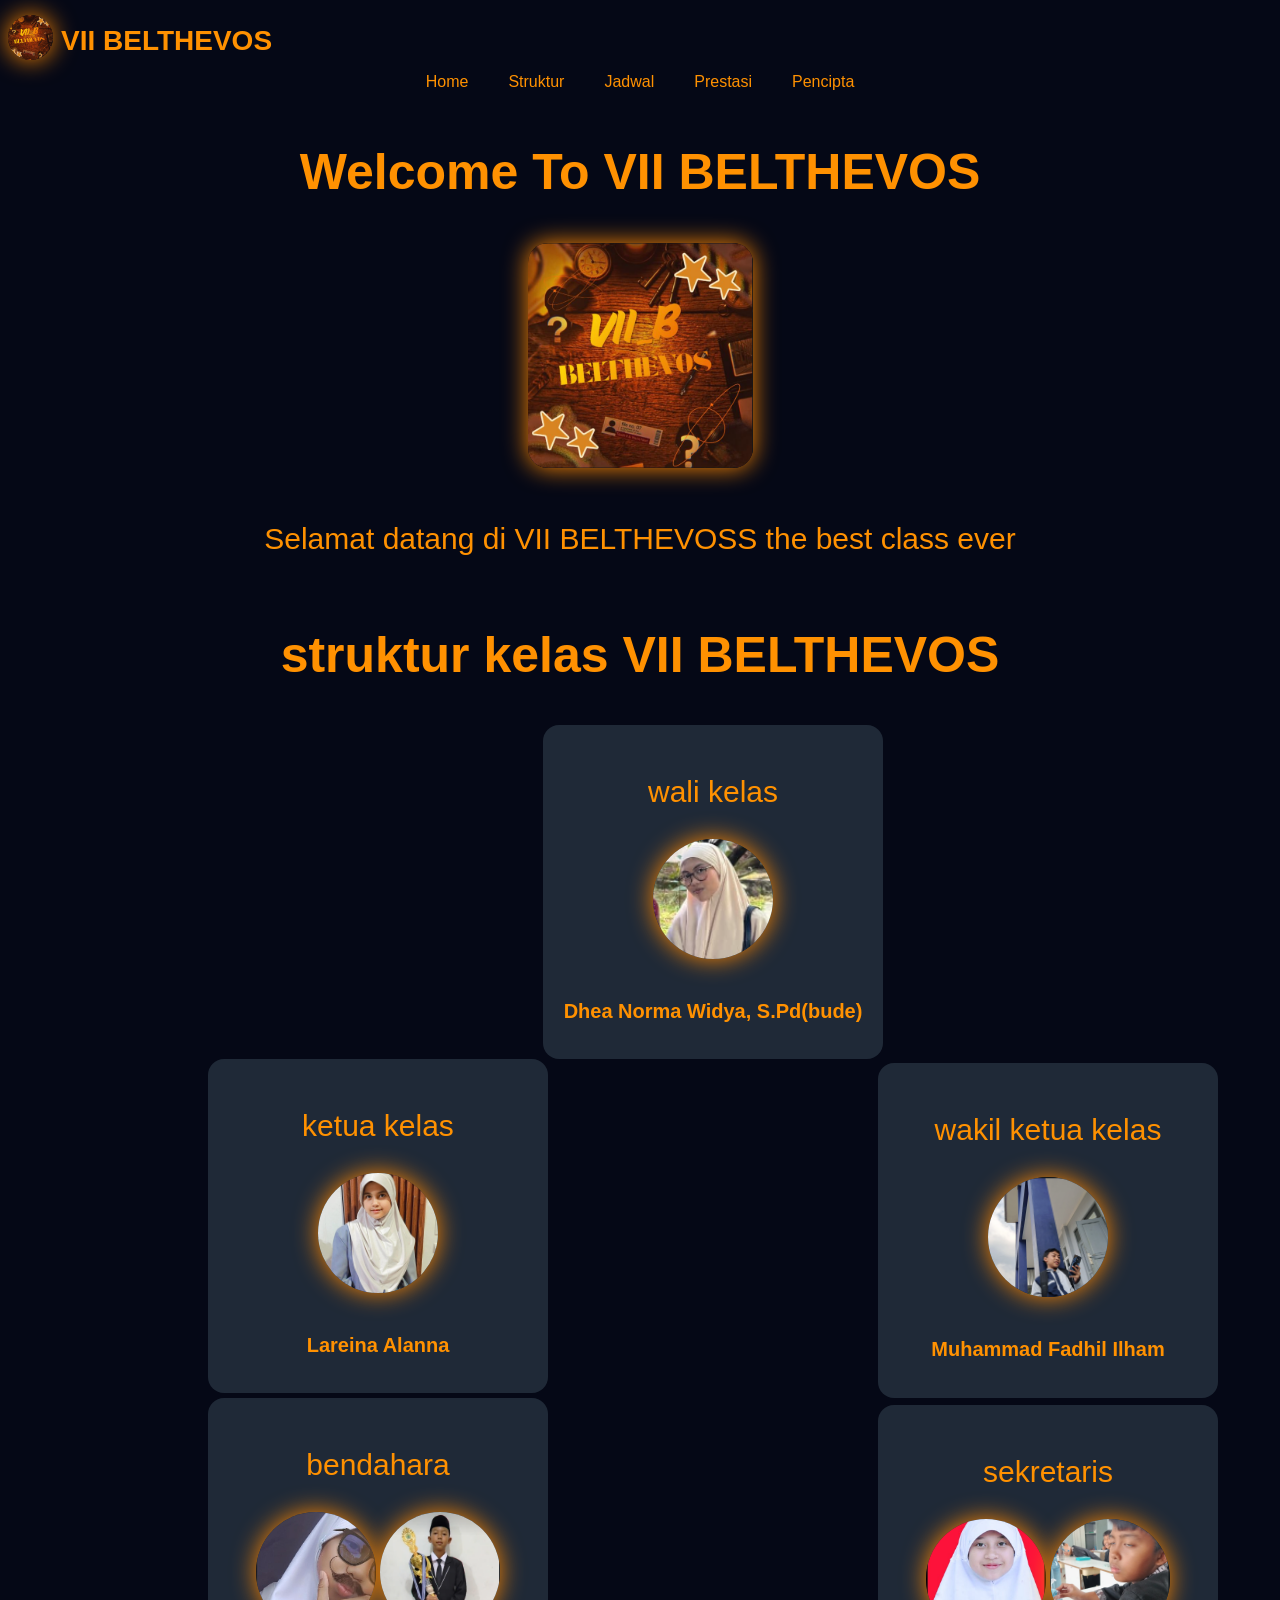
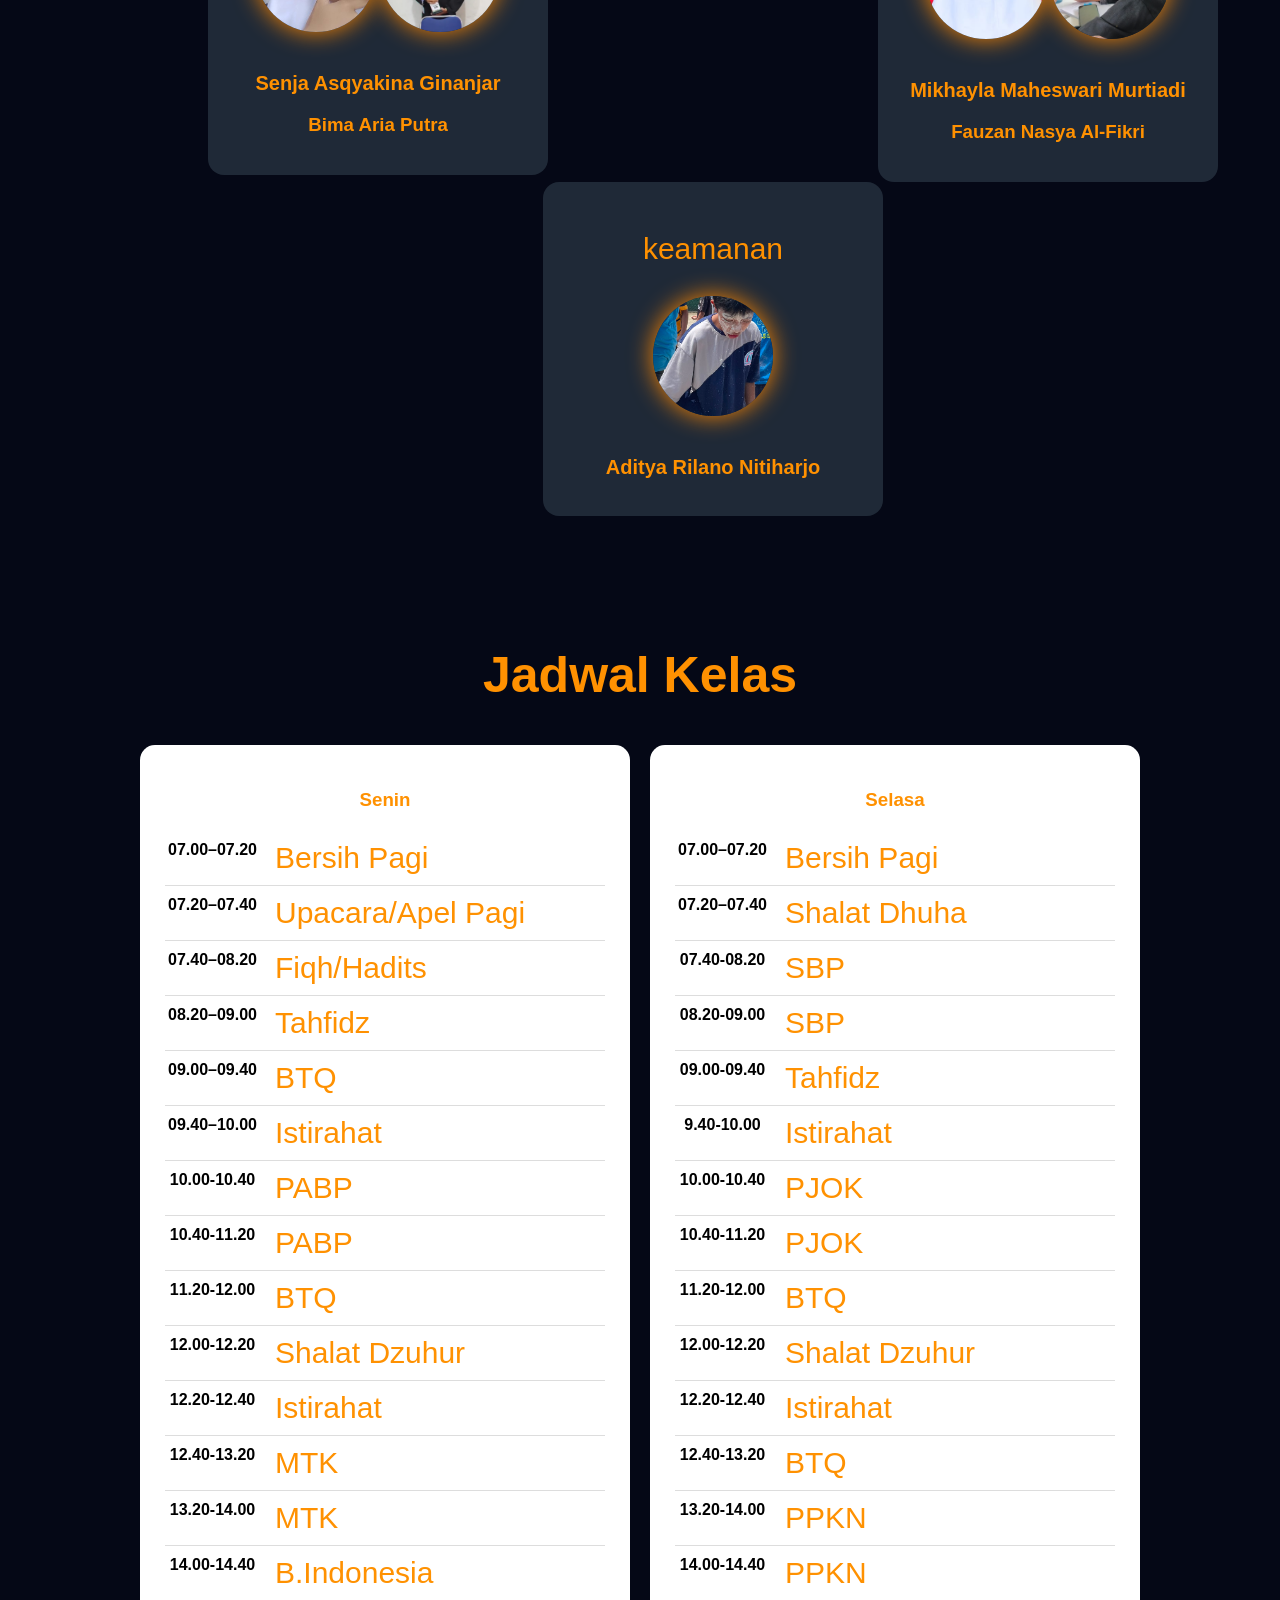
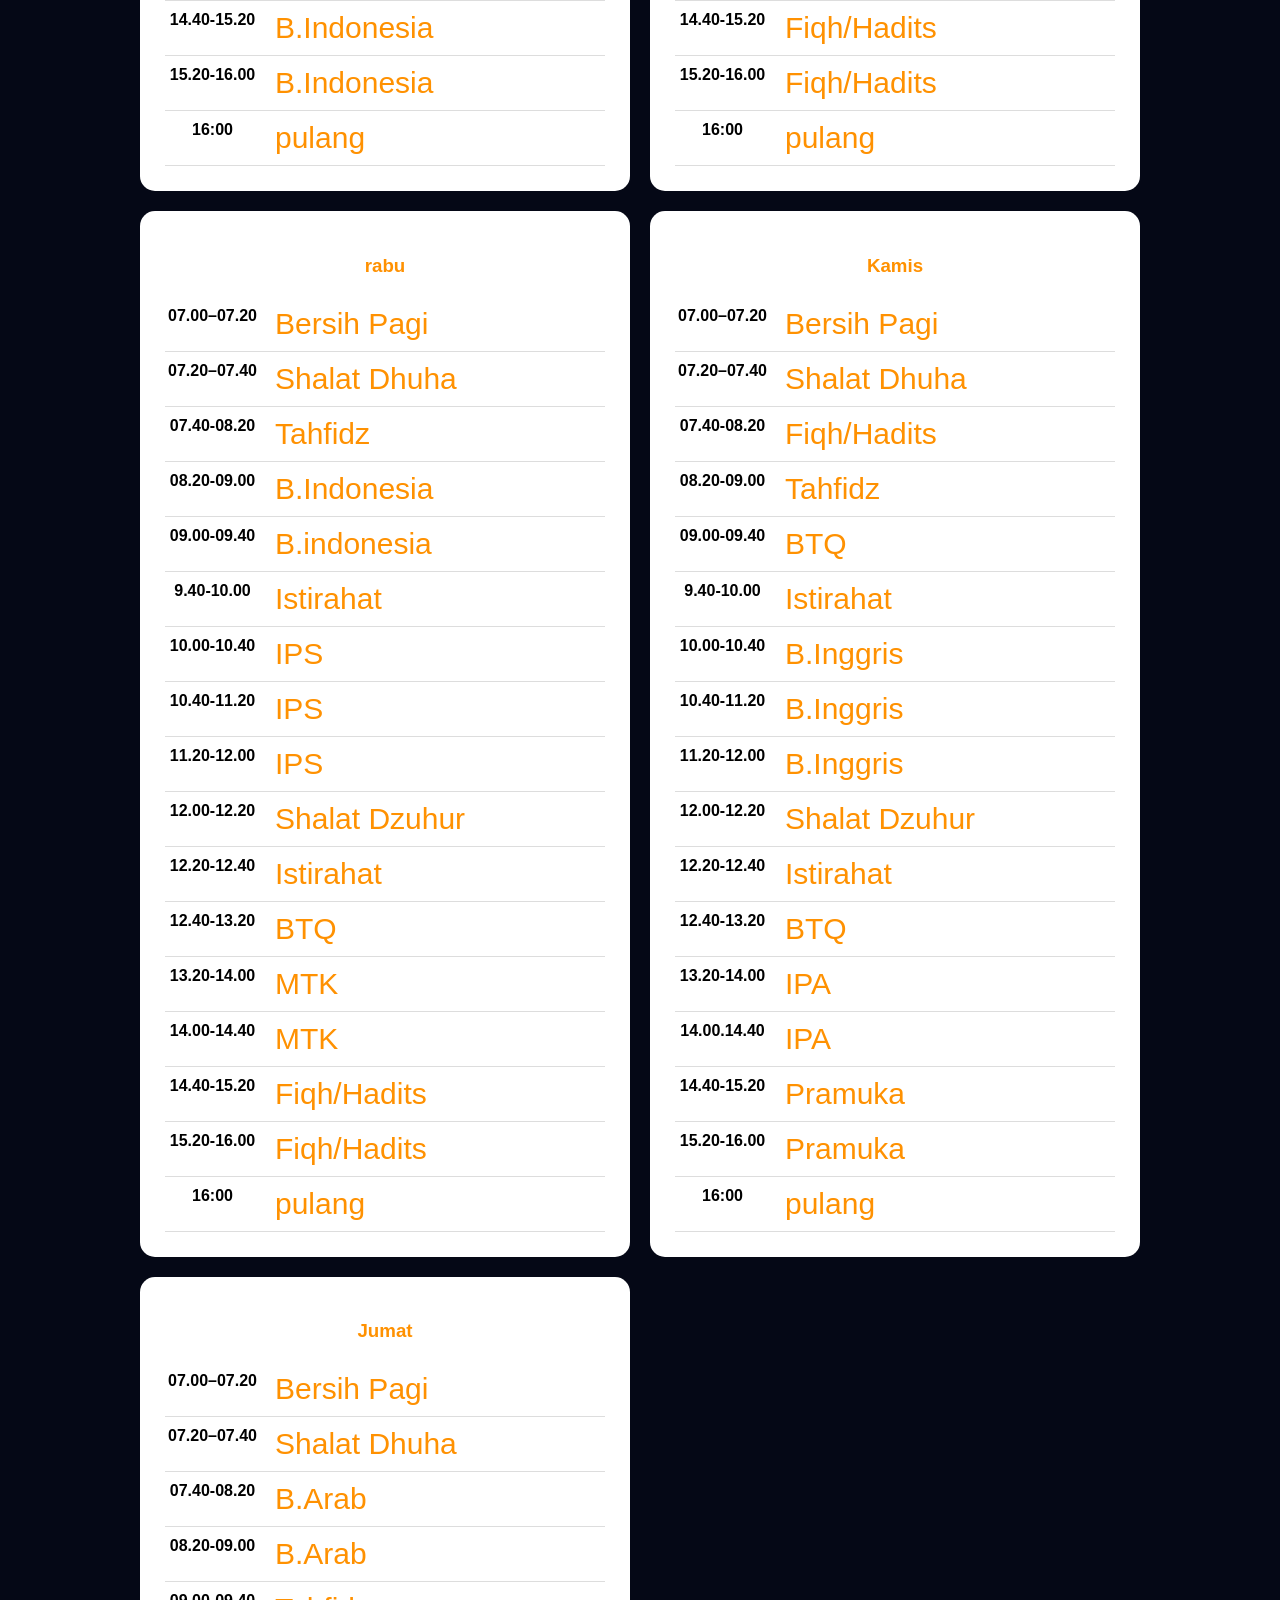
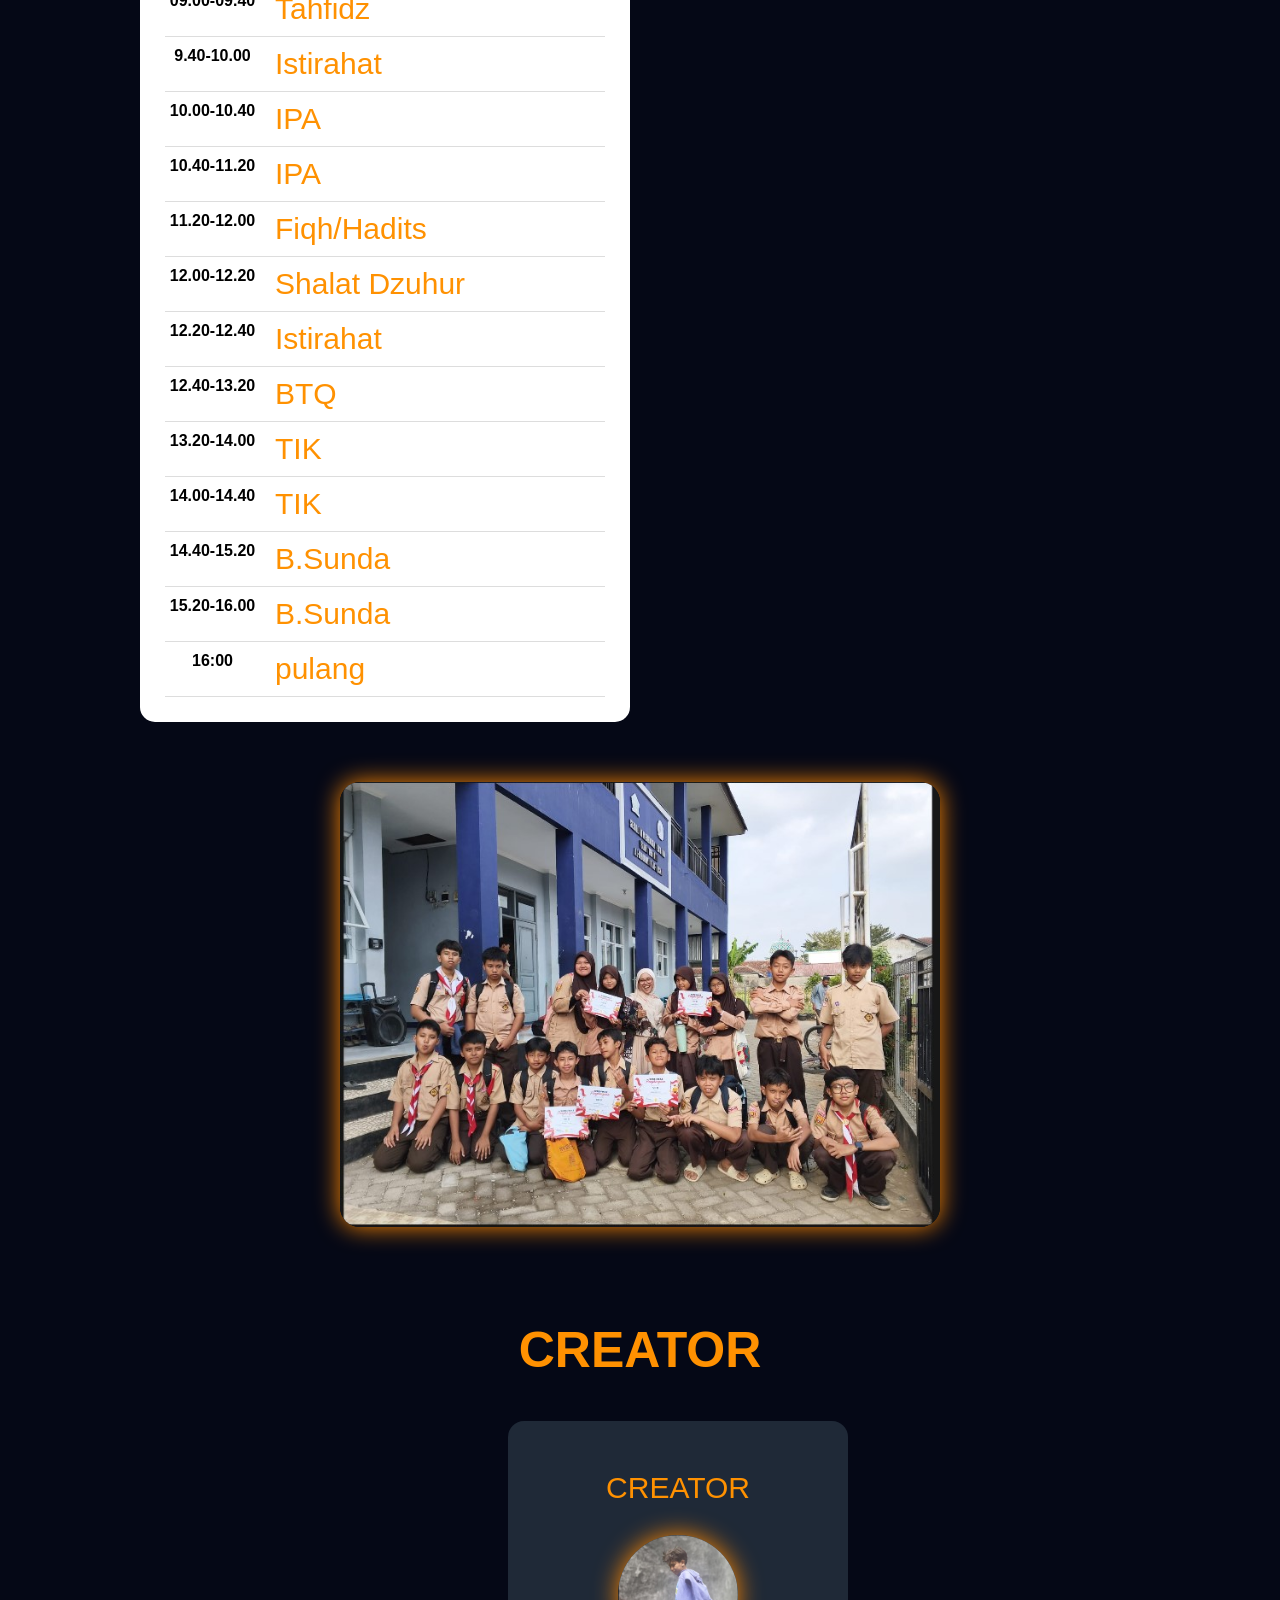
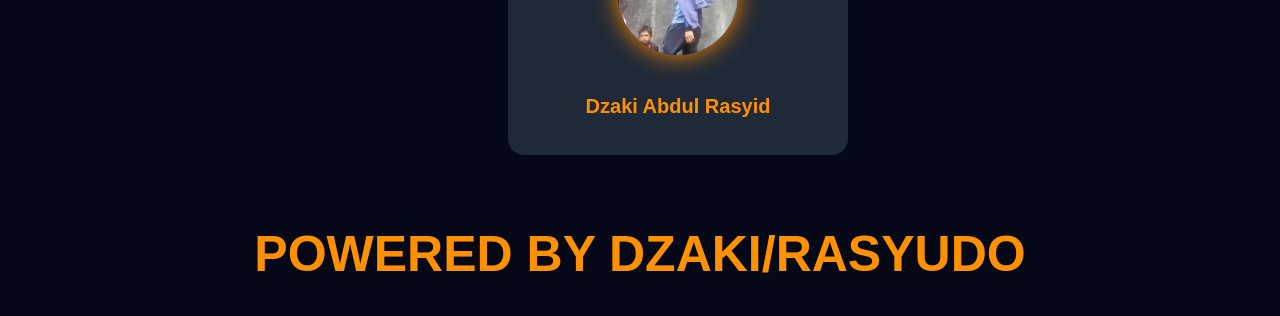
==== index.html @ cb0a31cf "Add files via upload" ====
<!DOCTYPE html>
<html lang="en">
<head>
    <meta charset="UTF-8">
    <meta name="viewport" content="width=device-width, initial-scale=1.0">
    <title>VII BELTHEVOS</title>
    <link rel="stylesheet" href="vii.css">
</head>
<body>
    <nav>
<div class="logo">
<img src="VIIB.png" alt="viib foto">
<span>VII BELTHEVOS</span>
</div>

<ul class="atas">
    <li><a href="#home">Home</a></li>
    <li><a href="#struktur">Struktur</a></li>
    <li><a href="#jadwal">Jadwal</a></li>
    <li><a href="#prestasi">Prestasi</a></li>
    <li><a href="#pencipta">Pencipta</a></li>
</ul>
    </nav>

    <section id="home" class="home">
        <h1 id="typing-text"></h1>
        <img src="VIIB.png" alt="VIIB">
       <p> Selamat datang di VII BELTHEVOSS the best class ever</p>
    </section>

    <section id="struktur">
        <div class="struktur">
<h1>struktur kelas VII BELTHEVOS</h1>
<div class="wali-kelas">
    <p>wali kelas</p>
<img src="bude.png" alt="budea">
<h2>Dhea Norma Widya, S.Pd(bude)</h2>
</div>
<div class="ketua-kelas">
    <p>ketua kelas</p>
    <img src="rein.jpeg" alt="rein">
    <h2>Lareina Alanna</h2>
</div>
<div class="wakil-ketua-kelas">
    <p>wakil ketua kelas</p>
    <img src="dz.png" alt="dz">
    <h2>Muhammad Fadhil Ilham</h2>
</div>
<div class="bendahara">
    <p>bendahara</p>
    <img src="senja.jpeg" alt="sen">
    <img src="sibimbim.png" alt="bimbim">
    <h2>Senja Asqyakina Ginanjar</h2>
    <h3>Bima Aria Putra</h3>
</div>
<div class="sekretaris">
    <p>sekretaris</p>
    <img src="mika.jpeg" alt="mik">
    <img src="fzn.png" alt="fzn">
    <h2>Mikhayla Maheswari Murtiadi</h2>
    <h3>Fauzan Nasya Al-Fikri</h3>
</div>
<div class="keamanan">
    <p>keamanan</p>
    <img src="rino.png" alt="badak">
    <h2>Aditya Rilano Nitiharjo</h2>
</div>
        </div>
    </section>

   <section id="jadwal" class="jadwal">
    <h1>Jadwal Kelas</h1>

    <div class="jadwal-container">

        <div class="jadwal-card">
            <h3>Senin</h3>

            <div class="jadwal-item">
                <span>07.00–07.20</span>
                <p>Bersih Pagi</p>
            </div>

            <div class="jadwal-item">
                <span>07.20–07.40</span>
                <p>Upacara/Apel Pagi</p>
            </div>

            <div class="jadwal-item">
                <span>07.40–08.20</span>
                <p>Fiqh/Hadits</p>
            </div>

            <div class="jadwal-item">
                <span>08.20–09.00</span>
                <p>Tahfidz</p>
            </div>

            <div class="jadwal-item">
                <span>09.00–09.40</span>
                <p>BTQ</p>
            </div>

            <div class="jadwal-item">
                <span>09.40–10.00</span>
                <p>Istirahat</p>
            </div>

            <div class="jadwal-item">
                <span>10.00-10.40</span>
                <p>PABP</p>
            </div>

            <div class="jadwal-item">
                <span>10.40-11.20</span>
                <p>PABP</p>
            </div>

            <div class="jadwal-item">
                <span>11.20-12.00</span>
                <p>BTQ</p>
            </div>

                <div class="jadwal-item">
                    <span>12.00-12.20</span>
                    <p>Shalat Dzuhur</p>
                </div>

                  <div class="jadwal-item">
                    <span>12.20-12.40</span>
                    <p>Istirahat</p>
                  </div>

            <div class="jadwal-item">
                <span>12.40-13.20</span>
                <p>MTK</p>
            </div>

             <div class="jadwal-item"> 
                <span>13.20-14.00</span>
                <p>MTK</p>
            </div>

              <div class="jadwal-item">
                <span>14.00-14.40</span>
                <p>B.Indonesia</p>
              </div>

               <div class="jadwal-item"> 
                 <span>14.40-15.20</span>
                <p>B.Indonesia</p>
            </div>

                <div class="jadwal-item"> 
                     <span>15.20-16.00</span>
                <p>B.Indonesia</p>
            </div>


            <div class="jadwal-item">
                <span>16:00</span>
                <p>pulang</p>
            </div>

            <!-- lanjut jadwal Senin -->
        </div>


        <div class="jadwal-card">
            <h3>Selasa</h3>

            <div class="jadwal-item">
                <span>07.00–07.20</span>
                <p>Bersih Pagi</p>
            </div>

            <div class="jadwal-item">
                <span>07.20–07.40</span>
                <p>Shalat Dhuha</p>
            </div>

            <div class="jadwal-item">
                <span>07.40-08.20</span>
                <p>SBP</p>
            </div>

            <div class="jadwal-item">
                <span>08.20-09.00</span>
                <p>SBP</p>
            </div>

            <div class="jadwal-item">
                <span>09.00-09.40</span>
                <p>Tahfidz</p>
            </div>

            <div class="jadwal-item">
                <span>9.40-10.00</span>
                <p>Istirahat</p>
            </div>

            <div class="jadwal-item">
                <span>10.00-10.40</span>
                <p>PJOK</p>
            </div>
            
            <div class="jadwal-item">
                <span>10.40-11.20</span>
                <p>PJOK</p>
            </div>

            <div class="jadwal-item">
                <span>11.20-12.00</span>
                <p>BTQ</p>
            </div>

            <div class="jadwal-item">
                <span>12.00-12.20</span>
                <p>Shalat Dzuhur</p>
            </div>

            <div class="jadwal-item">
                <span>12.20-12.40</span>
                <p>Istirahat</p>
            </div>

            <div class="jadwal-item">
                <span>12.40-13.20</span>
                <p>BTQ</p>
            </div>

            <div class="jadwal-item">
                <span>13.20-14.00</span>
                <p>PPKN</p>
            </div>

            <div class="jadwal-item">
                <span>14.00-14.40</span>
                <p>PPKN</p>
            </div>

            <div class="jadwal-item">
                <span>14.40-15.20</span>
                <p>Fiqh/Hadits</p>
            </div>

            <div class="jadwal-item">
                <span>15.20-16.00</span>
                <p>Fiqh/Hadits</p>
            </div>

            <div class="jadwal-item">
                <span>16:00</span>
                <p>pulang</p>
            </div>
        </div>


        <div class="jadwal-card">
                <h3>rabu</h3>
             <div class="jadwal-item">
                <span>07.00–07.20</span>
                <p>Bersih Pagi</p>
            </div>

            <div class="jadwal-item">
                <span>07.20–07.40</span>
                <p>Shalat Dhuha</p>
            </div>

            <div class="jadwal-item">
                <span>07.40-08.20</span>
                <p>Tahfidz</p>
            </div>

            <div class="jadwal-item">
                <span>08.20-09.00</span>
                <p>B.Indonesia</p>
            </div>

            <div class="jadwal-item">
                <span>09.00-09.40</span>
                <p>B.indonesia</p>
            </div>

            <div class="jadwal-item">
                <span>9.40-10.00</span>
                <p>Istirahat</p>
            </div>

            <div class="jadwal-item">
                <span>10.00-10.40</span>
                <p>IPS</p>
            </div>
            
            <div class="jadwal-item">
                <span>10.40-11.20</span>
                <p>IPS</p>
            </div>

            <div class="jadwal-item">
                <span>11.20-12.00</span>
                <P>IPS</P>
            </div>

            <div class="jadwal-item">
                <span>12.00-12.20</span>
                <p>Shalat Dzuhur</p>
            </div>

            <div class="jadwal-item">
                <span>12.20-12.40</span>
                <p>Istirahat</p>
            </div>

            <div class="jadwal-item">
                <span>12.40-13.20</span>
                <p>BTQ</p>
            </div>

            <div class="jadwal-item">
                <span>13.20-14.00</span>
                <p>MTK</p>
            </div>

            <div class="jadwal-item">
                <span>14.00-14.40</span>
                <p>MTK</p>
            </div>

            <div class="jadwal-item">
                <span>14.40-15.20</span>
                <p>Fiqh/Hadits</p>
            </div>

            <div class="jadwal-item">
                <span>15.20-16.00</span>
                <p>Fiqh/Hadits</p>
            </div>

            <div class="jadwal-item">
                <span>16:00</span>
                <p>pulang</p>
            </div>
        </div>

         <div class="jadwal-card">
                <h3>Kamis</h3>
             <div class="jadwal-item">
                <span>07.00–07.20</span>
                <p>Bersih Pagi</p>
            </div>

            <div class="jadwal-item">
                <span>07.20–07.40</span>
                <p>Shalat Dhuha</p>
            </div>

            <div class="jadwal-item">
                <span>07.40-08.20</span>
                <p>Fiqh/Hadits</p>
            </div>

            <div class="jadwal-item">
                <span>08.20-09.00</span>
                <p>Tahfidz</p>
            </div>

            <div class="jadwal-item">
                <span>09.00-09.40</span>
                <p>BTQ</p>
            </div>

            <div class="jadwal-item">
                <span>9.40-10.00</span>
                <p>Istirahat</p>
            </div>

            <div class="jadwal-item">
                <span>10.00-10.40</span>
                <p>B.Inggris</p>
            </div>
            
            <div class="jadwal-item">
                <span>10.40-11.20</span>
                <p>B.Inggris</p>
            </div>

            <div class="jadwal-item">
                <span>11.20-12.00</span>
                <p>B.Inggris</p>
            </div>

            <div class="jadwal-item">
                <span>12.00-12.20</span>
                <p>Shalat Dzuhur</p>
            </div>

            <div class="jadwal-item">
                <span>12.20-12.40</span>
                <p>Istirahat</p>
            </div>

            <div class="jadwal-item">
                <span>12.40-13.20</span>
                <p>BTQ</p>
            </div>

            <div class="jadwal-item">
                <span>13.20-14.00</span>
                <p>IPA</p>
            </div>

            <div class="jadwal-item">
                <span>14.00.14.40</span>
                <p>IPA</p>
            </div>

            <div class="jadwal-item">
                <span>14.40-15.20</span>
                <p>Pramuka</p>
            </div>

            <div class="jadwal-item">
                <span>15.20-16.00</span>
                <p>Pramuka</p>
            </div>

            <div class="jadwal-item">
                <span>16:00</span>
                <p>pulang</p>
            </div>
        </div>
        
         <div class="jadwal-card">
                <h3>Jumat</h3>
             <div class="jadwal-item">
                <span>07.00–07.20</span>
                <p>Bersih Pagi</p>
            </div>

            <div class="jadwal-item">
                <span>07.20–07.40</span>
                <p>Shalat Dhuha</p>
            </div>

            <div class="jadwal-item">
                <span>07.40-08.20</span>
                <p>B.Arab</p>
            </div>

            <div class="jadwal-item">
                <span>08.20-09.00</span>
                <p>B.Arab</p>
            </div>

            <div class="jadwal-item">
                <span>09.00-09.40</span>
                <p>Tahfidz</p>
            </div>

            <div class="jadwal-item">
                <span>9.40-10.00</span>
                <p>Istirahat</p>
            </div>

            <div class="jadwal-item">
                <span>10.00-10.40</span>
                <p>IPA</p>
            </div>
            
            <div class="jadwal-item">
                <span>10.40-11.20</span>
                <p>IPA</p>
            </div>

            <div class="jadwal-item">
                <span>11.20-12.00</span>
                <p>Fiqh/Hadits</p>
            </div>

            <div class="jadwal-item">
                <span>12.00-12.20</span>
                <p>Shalat Dzuhur</p>
            </div>

            <div class="jadwal-item">
                <span>12.20-12.40</span>
                <p>Istirahat</p>
            </div>

            <div class="jadwal-item">
                <span>12.40-13.20</span>
                <p>BTQ</p>
            </div>

            <div class="jadwal-item">
                <span>13.20-14.00</span>
                <p>TIK</p>
            </div>

            <div class="jadwal-item">
                <span>14.00-14.40</span>
                <p>TIK</p>
            </div>

            <div class="jadwal-item">
                <span>14.40-15.20</span>
                <p>B.Sunda</p>
            </div>

            <div class="jadwal-item">
                <span>15.20-16.00</span>
                <p>B.Sunda</p>
            </div>

            <div class="jadwal-item">
                <span>16:00</span>
                <p>pulang</p>
            </div>
        </div>


        </div>

        <!-- Rabu, Kamis, Jumat -->
        
    </div>
</section>

<section id="prestasi" class="Prestasi">
    <div class="prestasi">
          <img src="prestasi.jpg" alt="prestasi">
    </div>
</section>

<section id="pencipta">
      <h1>CREATOR</h1>
    <div class="pencipta">
        <p>CREATOR</p>
        <img src="organ.jpg" alt="aing">
        <h2>Dzaki Abdul Rasyid</h2>
    </div>
</section>

<h1>POWERED BY DZAKI/RASYUDO</h1>
    <script src="vii.js"></script>
</body>
</html>
---- vii.css ----
body{
     background:#050816;
    font-family: Arial;
    text-align: center;
}

h1{
     font-size: 50px;
    margin-top: 70px;
    color: #ff9101;
}



.logo {
    display: flex;
    align-items: center;
    gap: 8px;
     font-size:28px;
    font-weight:bold;
    color: #ff9101;
}

.logo img {
    width: 45px;
    height: 45px;
    object-fit: contain;
    border-radius: 50%;
    transform: translateY(7px);
}  

.atas{
    display:flex;
    list-style:none;
    gap: 40px;
     margin: 0;
    padding: 0;
    position: absolute;
    left: 50%;
    transform: translateX(-50%)
}

.atas a{
    text-decoration:none;
    color:#ff9101;
    font-weight:500;
    position: relative;
}

.atas a{
    text-decoration:none;
    color:#ff9101;
    font-weight:500;
    position: relative;
}

.atas a:hover{
    color:#ff9101;
}

.atas a::after{
    content: "";
    position: absolute;
    left: 50%;
    bottom: -5px;

    width: 0;
    height: 2px;

    background: #ff9101;
    transition: 0.3s;

    transform: translateX(-50%) scaleX(0);
    transform-origin: center;
}
.atas a:hover::after{
    width: 100%;
    transform: translateX(-50%) scaleX(1);
}

img{
    width: 225px;
    border-radius: 20px;
    margin-bottom: 20px ;
    box-shadow:0 0 25px rgb(255, 136, 0);
}

p{
    font-size: 30px;
    color: #ff9101;
}

h2{
    color: #ff9101;
    font-size: 20px;
}

.wali-kelas{
 width: 300px;
    padding: 20px;
    background: #1f2937;
    color: white;
    border-radius: 16px;
    text-align: center;
    margin-left: 535px;
}

.wali-kelas img{
     width: 120px;
    height: 120px;
    border-radius: 50%;
    object-fit: cover;
}

.ketua-kelas {
    width: 300px;
    padding: 20px;
    margin-left: 200px;
    background: #1f2937;
    color: white;
    border-radius: 16px;
    text-align: center;
}

.ketua-kelas img {
    width: 120px;
    height: 120px;
    border-radius: 50%;
    object-fit: cover;
}

.wakil-ketua-kelas {
    width: 300px;
    padding: 20px;
    margin-left: 870px;
    background: #1f2937;
    color: white;
    border-radius: 16px;
    text-align: center;
    margin-top: -330px;
}

.wakil-ketua-kelas img {
    width: 120px;
    height: 120px;
    border-radius: 50%;
    object-fit: cover;
}

.bendahara{
     width: 300px;
    padding: 20px;
    margin-left: 200px;
    background: #1f2937;
    color: white;
    border-radius: 16px;
    text-align: center;
}

.bendahara img {
    width: 120px;
    height: 120px;
    border-radius: 50%;
    object-fit: cover;
}

h3{
    color: #ff9101;
}

.sekretaris{
     width: 300px;
    padding: 20px;
   margin-left: 870px;
    background: #1f2937;
    color: white;
    border-radius: 16px;
    text-align: center;
    margin-top: -370px;
}

.sekretaris img {
    width: 120px;
    height: 120px;
    border-radius: 50%;
    object-fit: cover;
}

.keamanan{
   width: 300px;
    padding: 20px;
    background: #1f2937;
    color: white;
    border-radius: 16px;
    text-align: center;
    margin-left: 535px;
}

.keamanan img {
    width: 120px;
    height: 120px;
    border-radius: 50%;
    object-fit: cover;
}

.jadwal {
    padding: 60px 20px;
      background:#050816;
}

.jadwal h2 {
    text-align: center;
    margin-bottom: 30px;
}

.jadwal-container {
    display: grid;
    grid-template-columns: repeat(2, 1fr);
    gap: 20px;
    max-width: 1000px;
    margin: auto;
}

.jadwal-card {
    background: white;
    padding: 25px;
    border-radius: 15px;
}

.jadwal-card h3 {
    text-align: center;
    margin-bottom: 20px;
}

.jadwal-item {
    display: flex;
    gap: 15px;
    padding: 10px 0;
    border-bottom: 1px solid #ddd;
}

.jadwal-item span {
    min-width: 95px;
    font-weight: bold;
}

.jadwal-item p {
    margin: 0;
}

@media (max-width: 600px) {
    .jadwal-container {
        grid-template-columns: 1fr;
    }

    .jadwal {
        padding: 40px 15px;
    }

    .jadwal-card {
        padding: 20px;
    }

    .jadwal-item {
        font-size: 14px;
    }
}

.Prestasi img{
width: 600px ;
}

.pencipta{
   width: 300px;
    padding: 20px;
    background: #1f2937;
    color: white;
    border-radius: 16px;
    text-align: center;
    margin-left: 500px;
}

.pencipta img {
    width: 120px;
    height: 120px;
    border-radius: 50%;
    object-fit: cover;
}
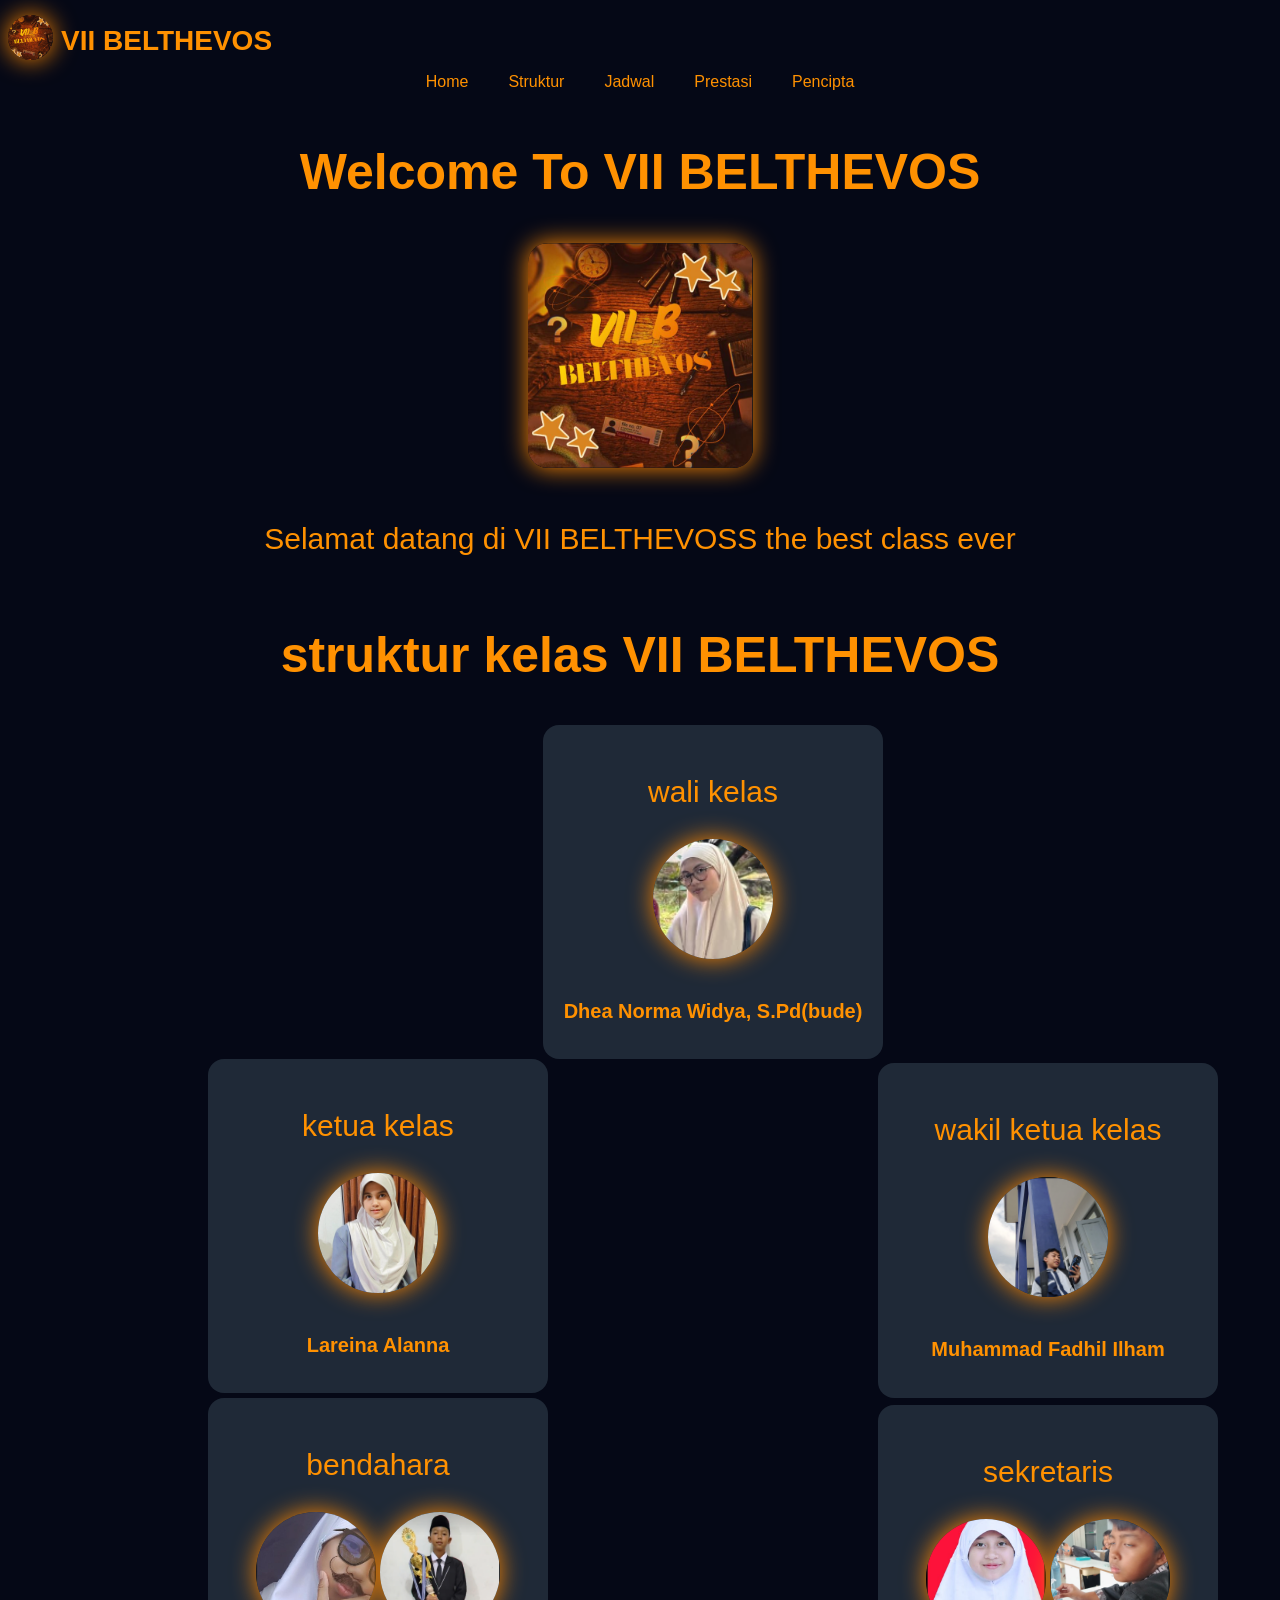
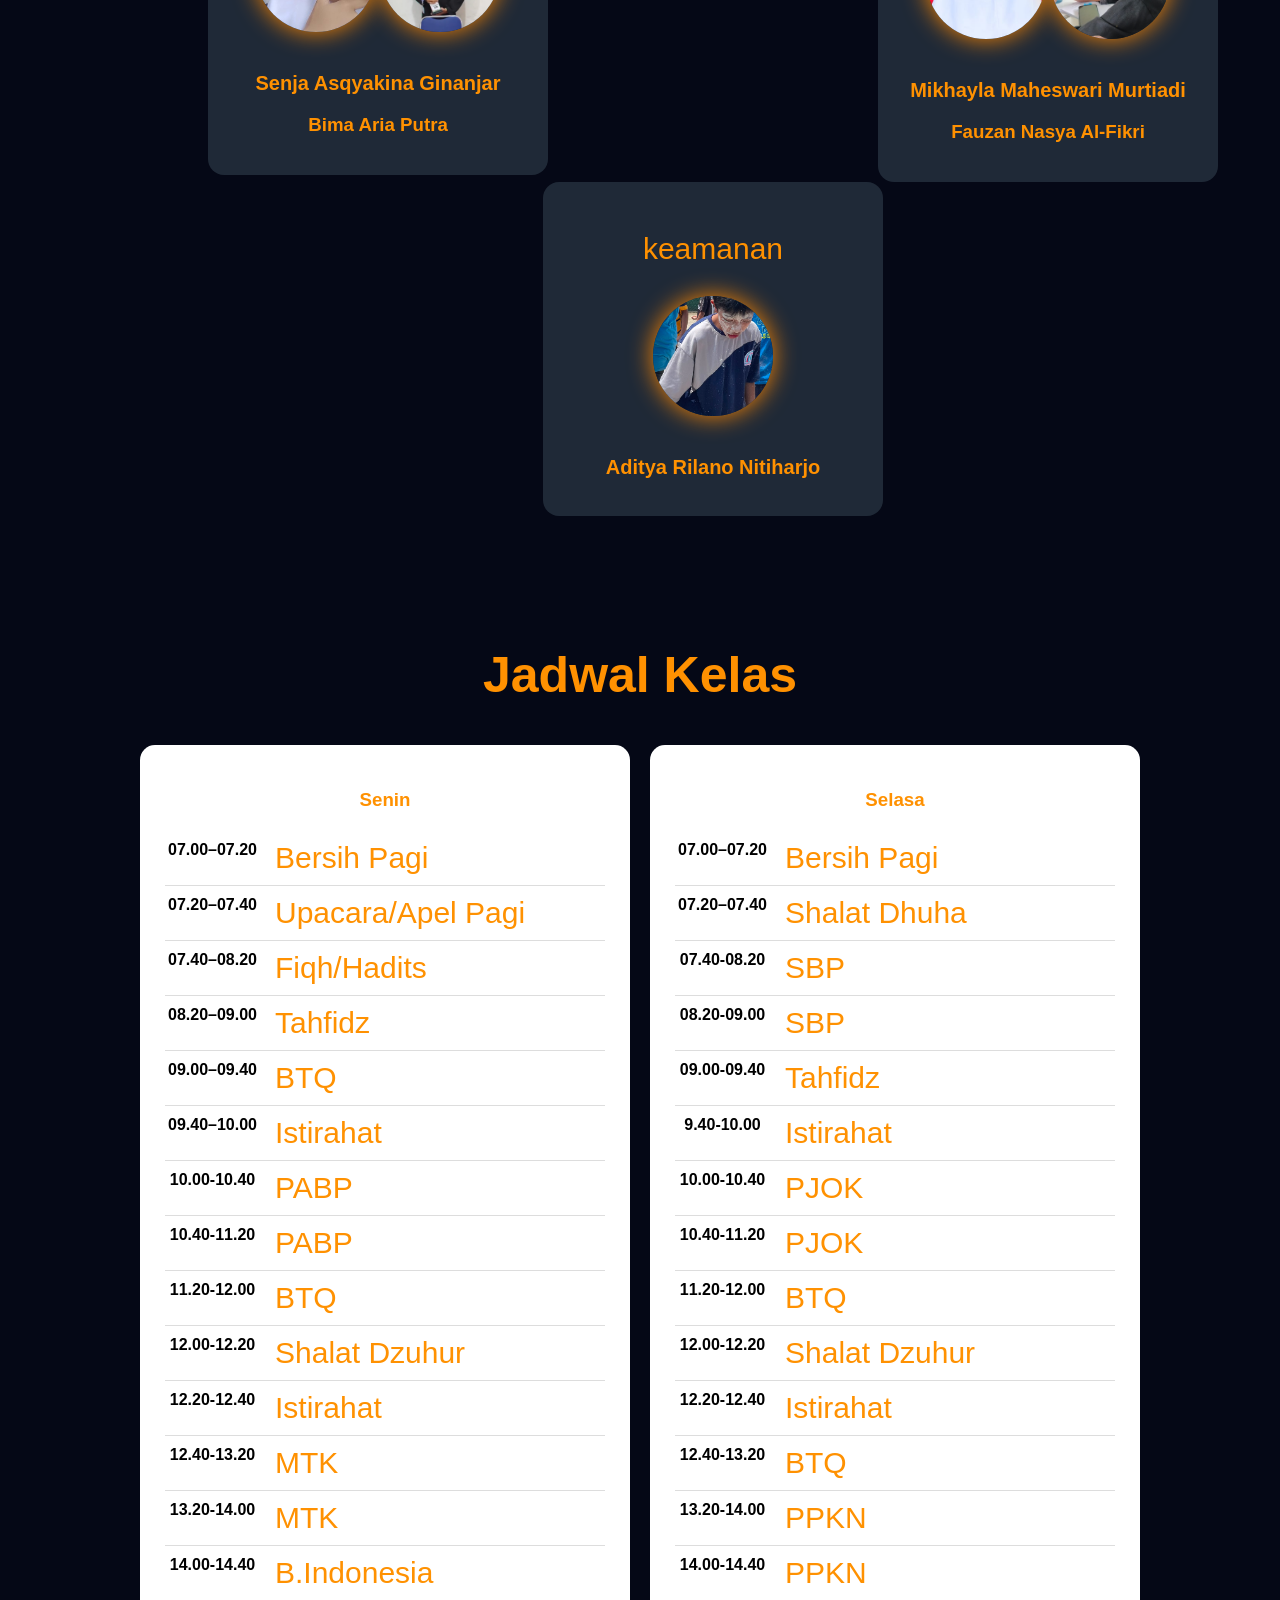
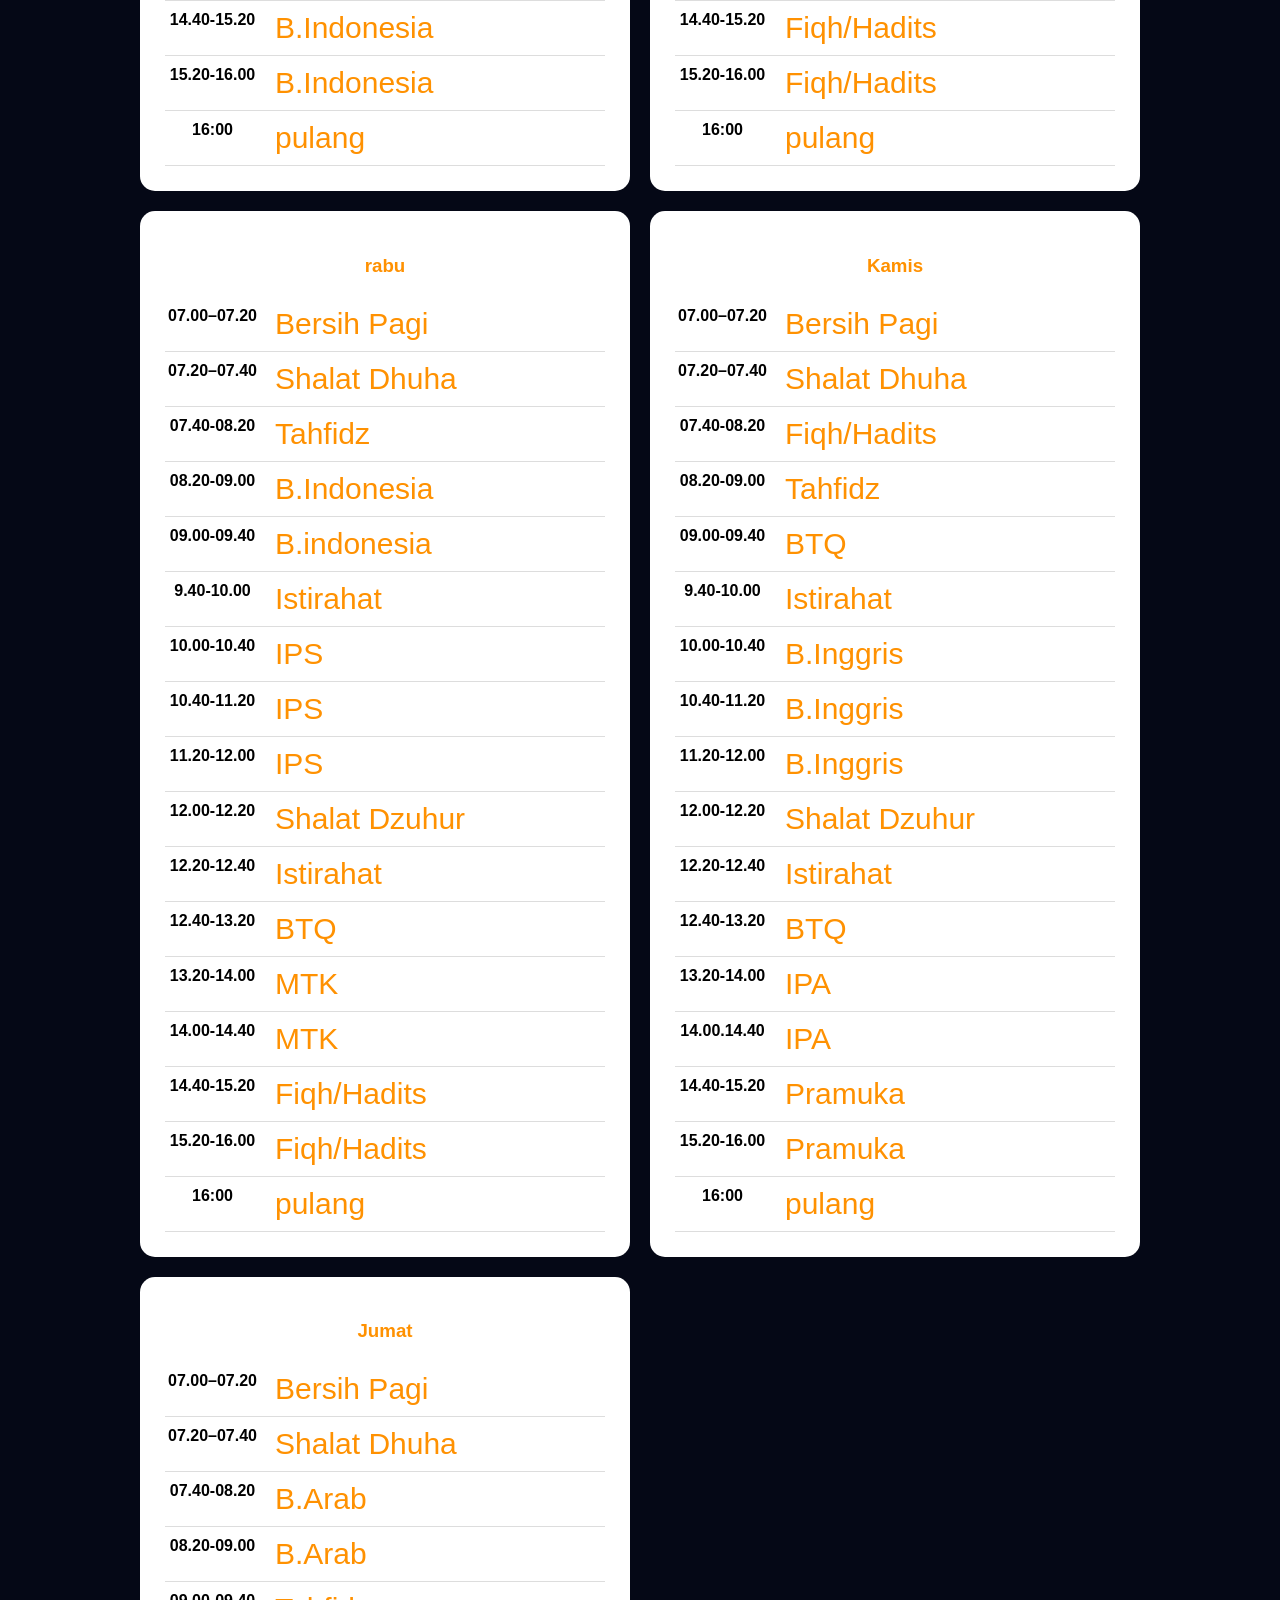
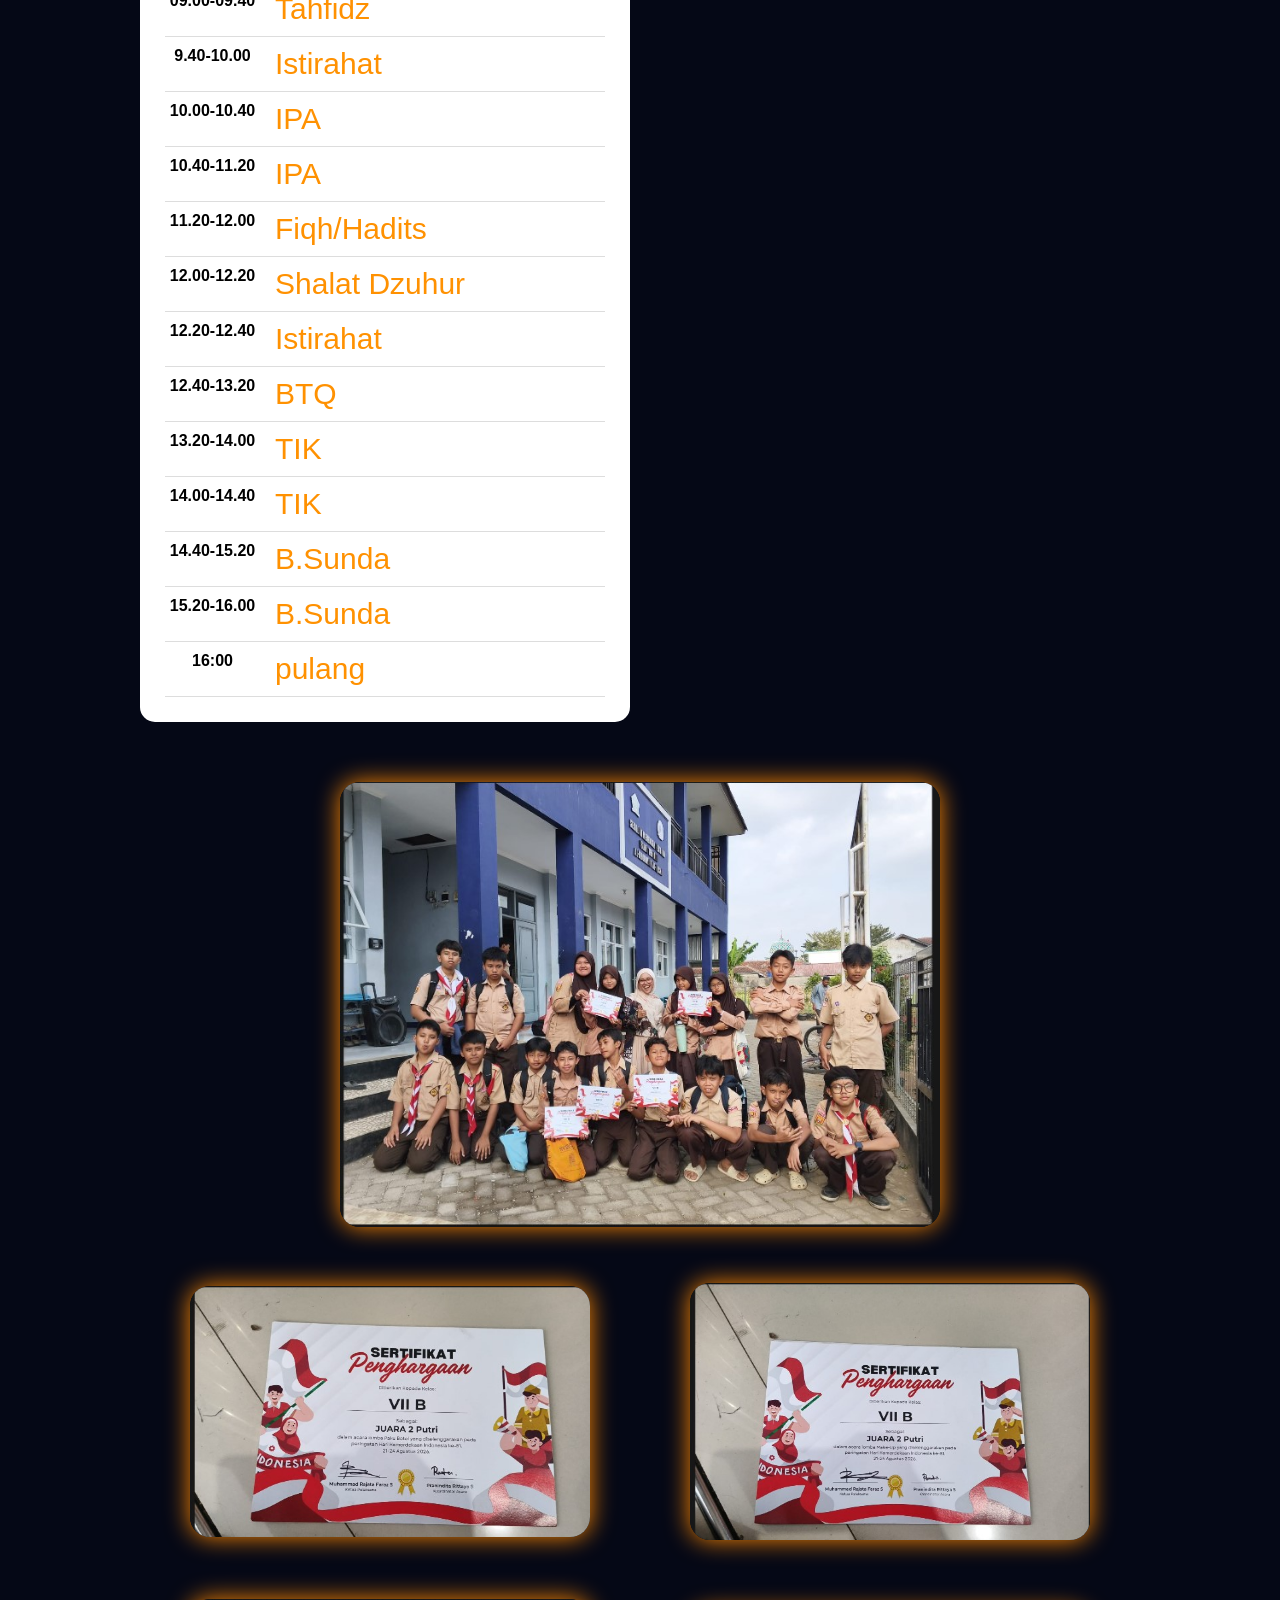
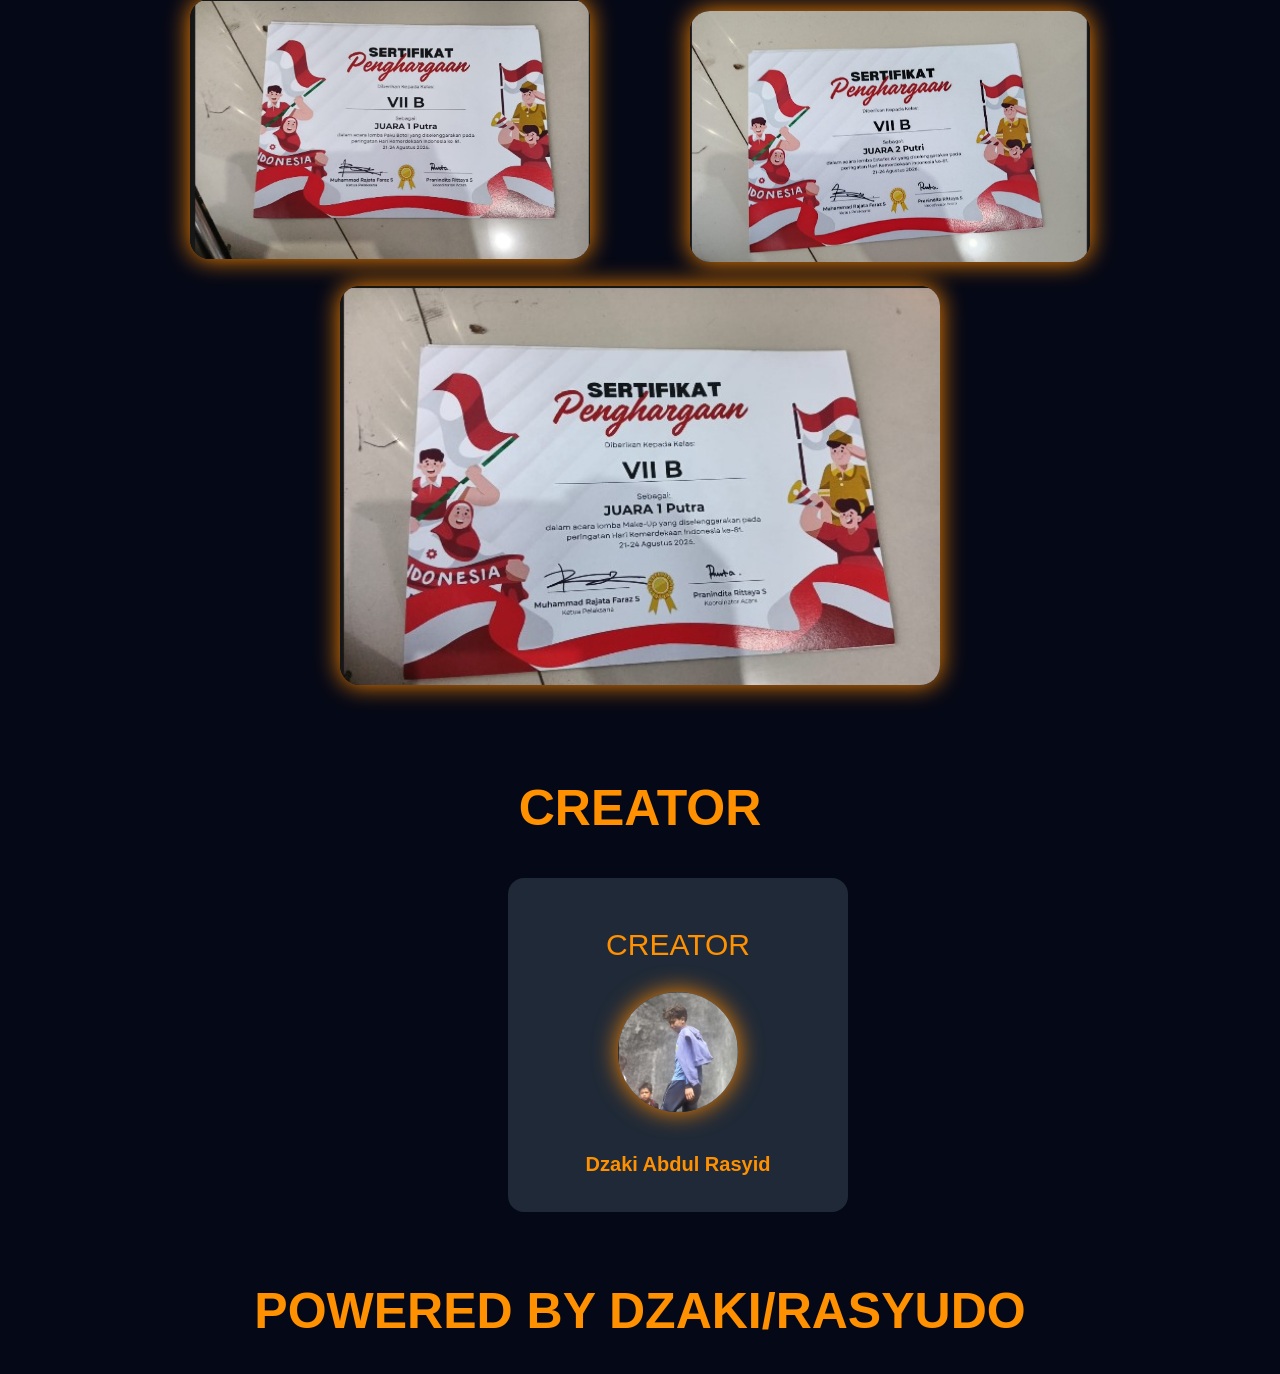
==== commit 4943268b: "Add files via upload" ====
--- a/index.html
+++ b/index.html
@@ -531,6 +531,26 @@
 <section id="prestasi" class="Prestasi">
     <div class="prestasi">
           <img src="prestasi.jpg" alt="prestasi">
+          <div class="one">
+            <img src="1.jpg" alt="1">
+            </div>
+          
+         <div class="two">
+              <img src="2.jpg" alt="2">
+         </div>
+          
+         <div class="three">
+            <img src="3.jpg" alt="3">
+           
+         </div>
+         
+         <div class="four">
+              <img src="4.jpg" alt="4">
+         </div>
+          
+         <div class="five">
+            <img src="5.jpg" alt="5">
+         </div>
     </div>
 </section>
 
--- a/vii.css
+++ b/vii.css
@@ -248,24 +248,6 @@
     margin: 0;
 }
 
-@media (max-width: 600px) {
-    .jadwal-container {
-        grid-template-columns: 1fr;
-    }
-
-    .jadwal {
-        padding: 40px 15px;
-    }
-
-    .jadwal-card {
-        padding: 20px;
-    }
-
-    .jadwal-item {
-        font-size: 14px;
-    }
-}
-
 .Prestasi img{
 width: 600px ;
 }
@@ -285,4 +267,34 @@
     height: 120px;
     border-radius: 50%;
     object-fit: cover;
+}
+
+.one img{
+   width: 400px;
+    height: auto;
+    margin-left: -500px;
+    margin-top: 20px;
+     transform: translateY(15px)    ;
+}
+
+.two img{
+width: 400px;
+    height: auto;
+    margin-left: 500px; 
+    margin-top: -500px;
+}
+
+.three  img{
+   width: 400px;
+    height: auto;
+    margin-left: -500px;
+    margin-top: 20px;
+     transform: translateY(15px)    ;
+}
+
+.four img{
+width: 400px;
+    height: auto;
+    margin-left: 500px; 
+    margin-top: -500px;
 }
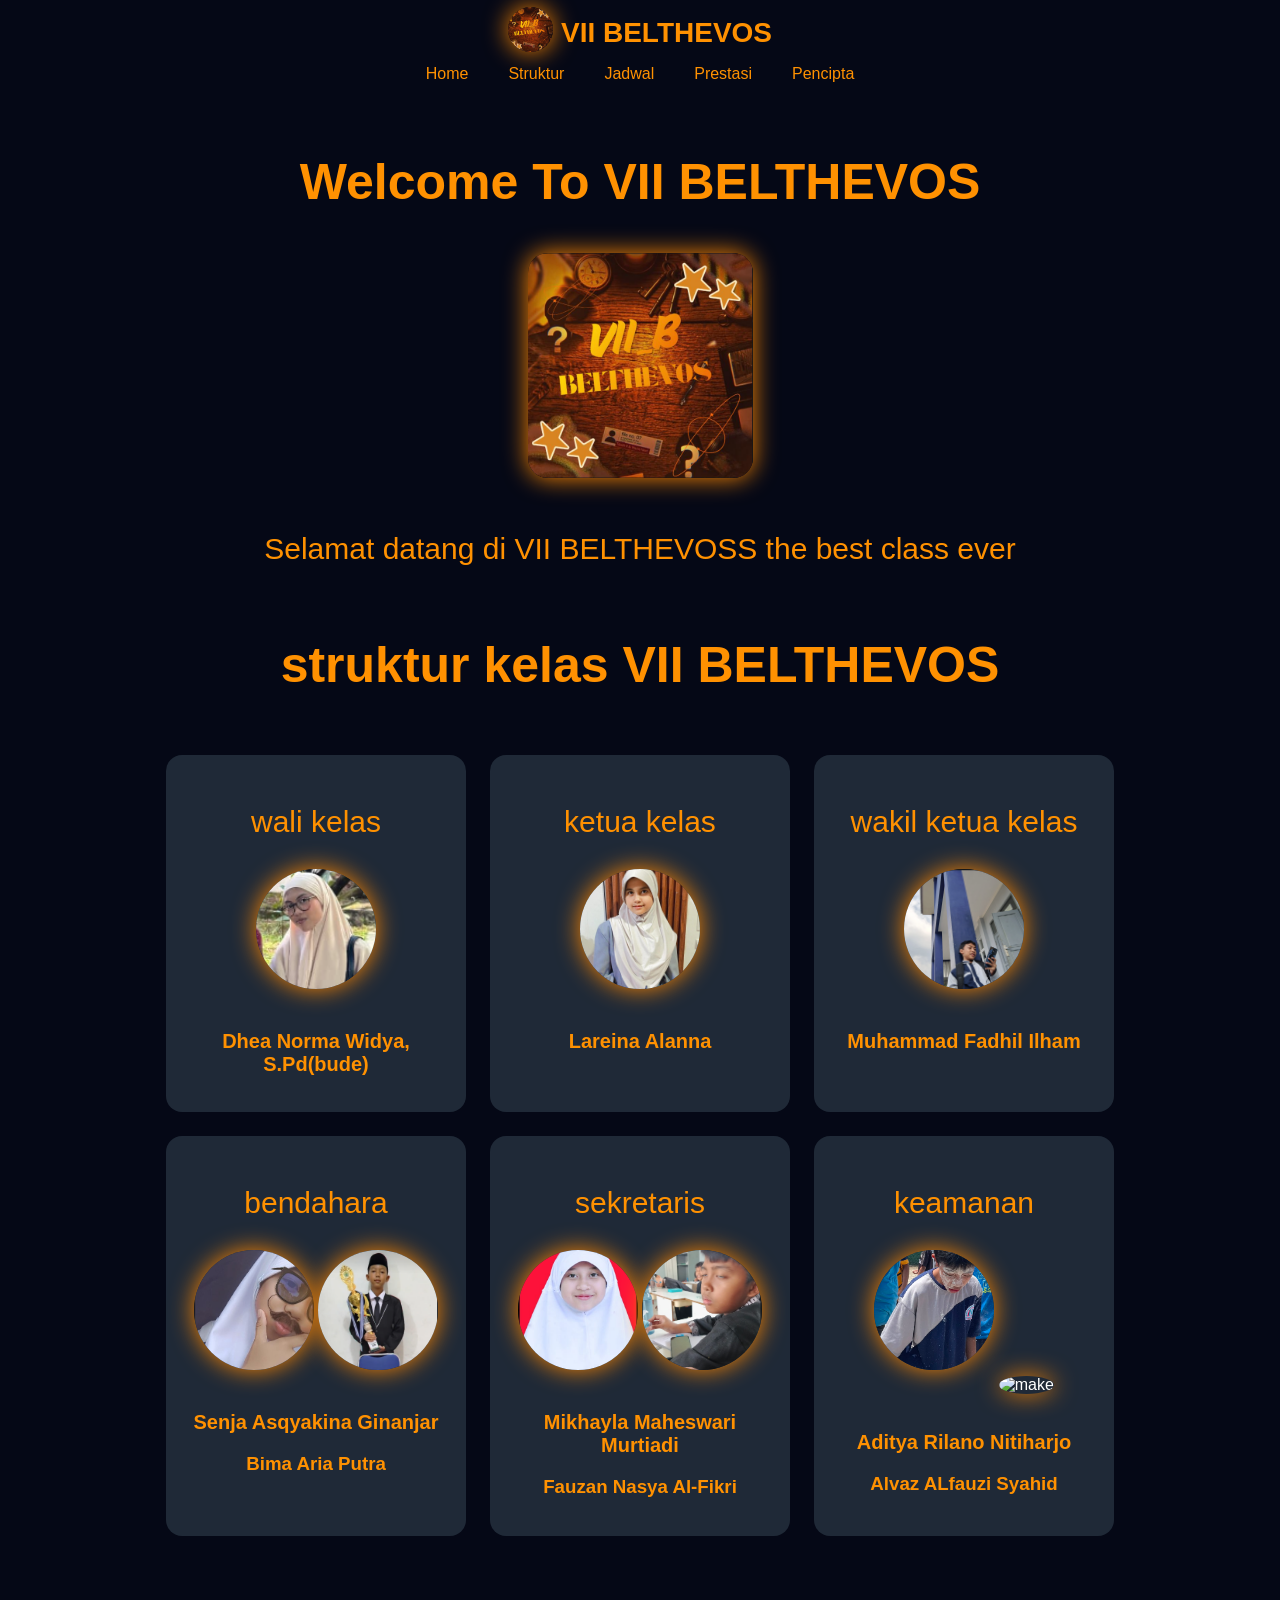
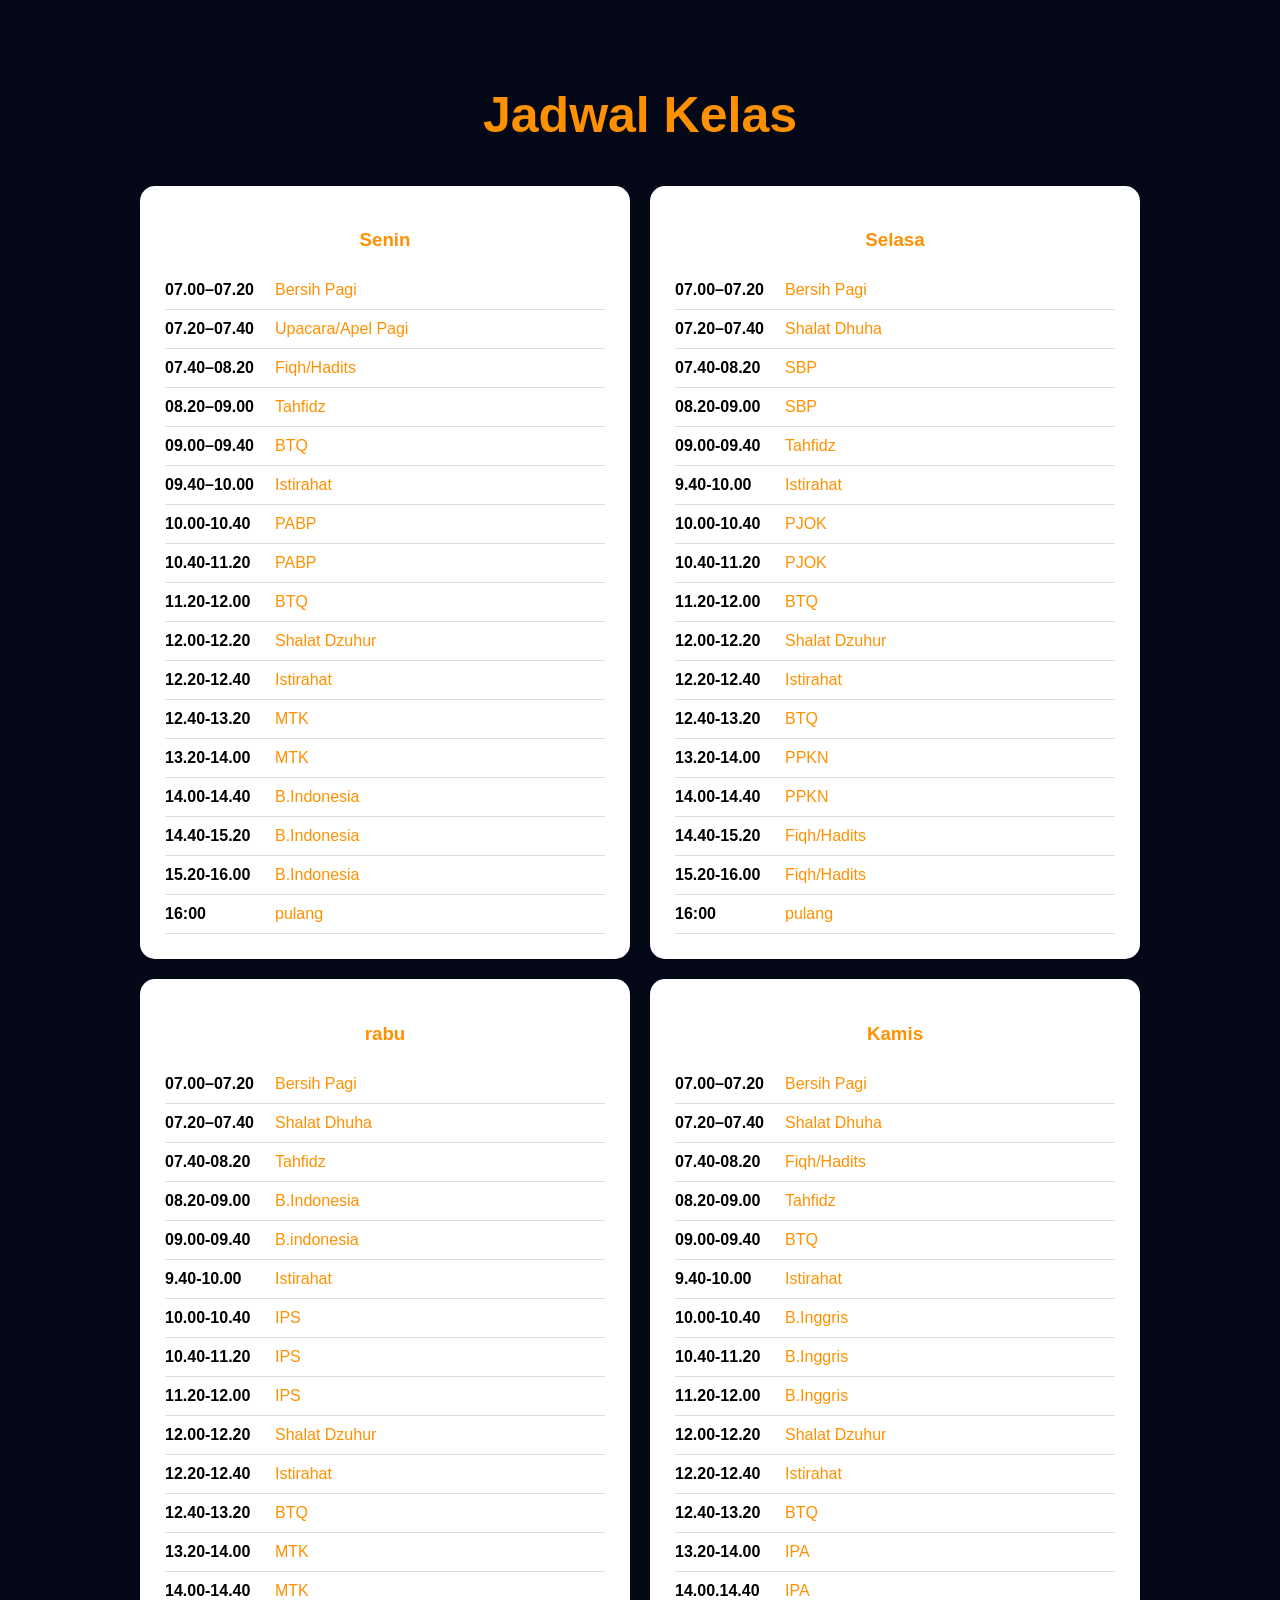
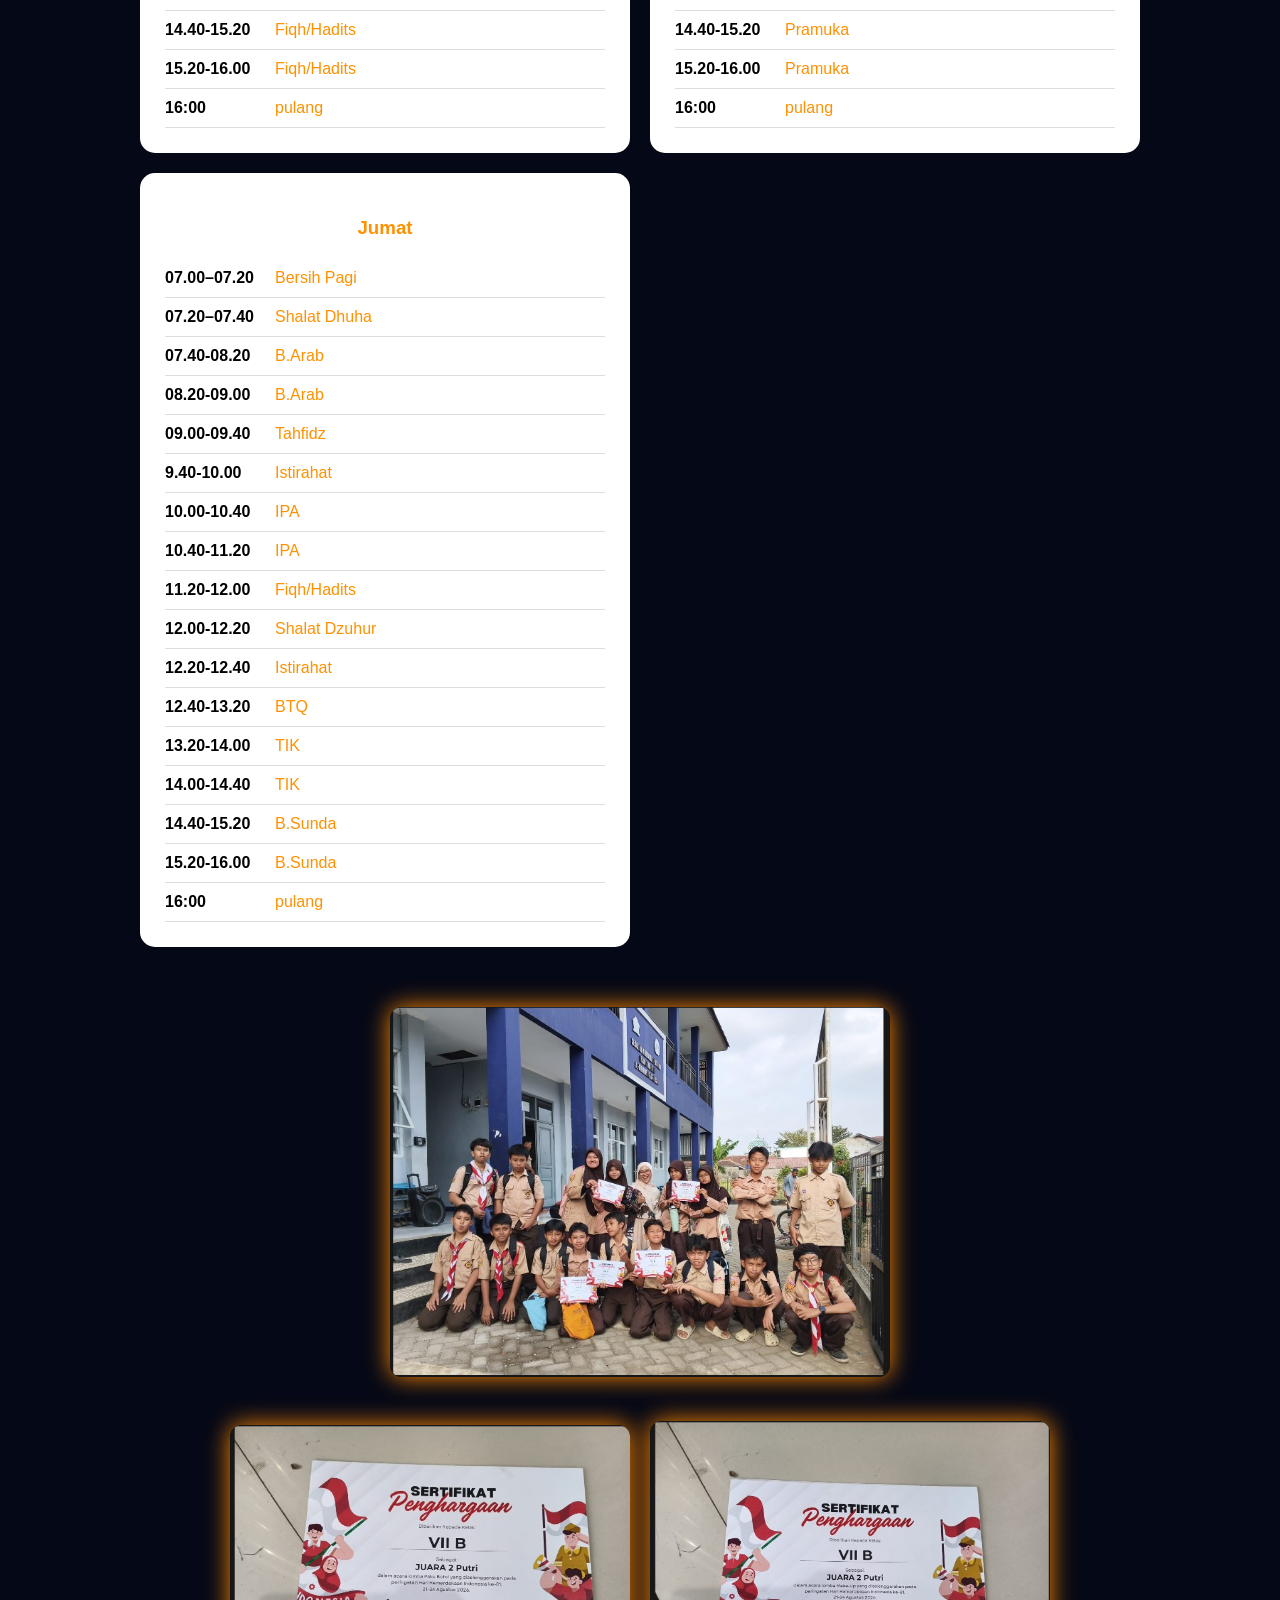
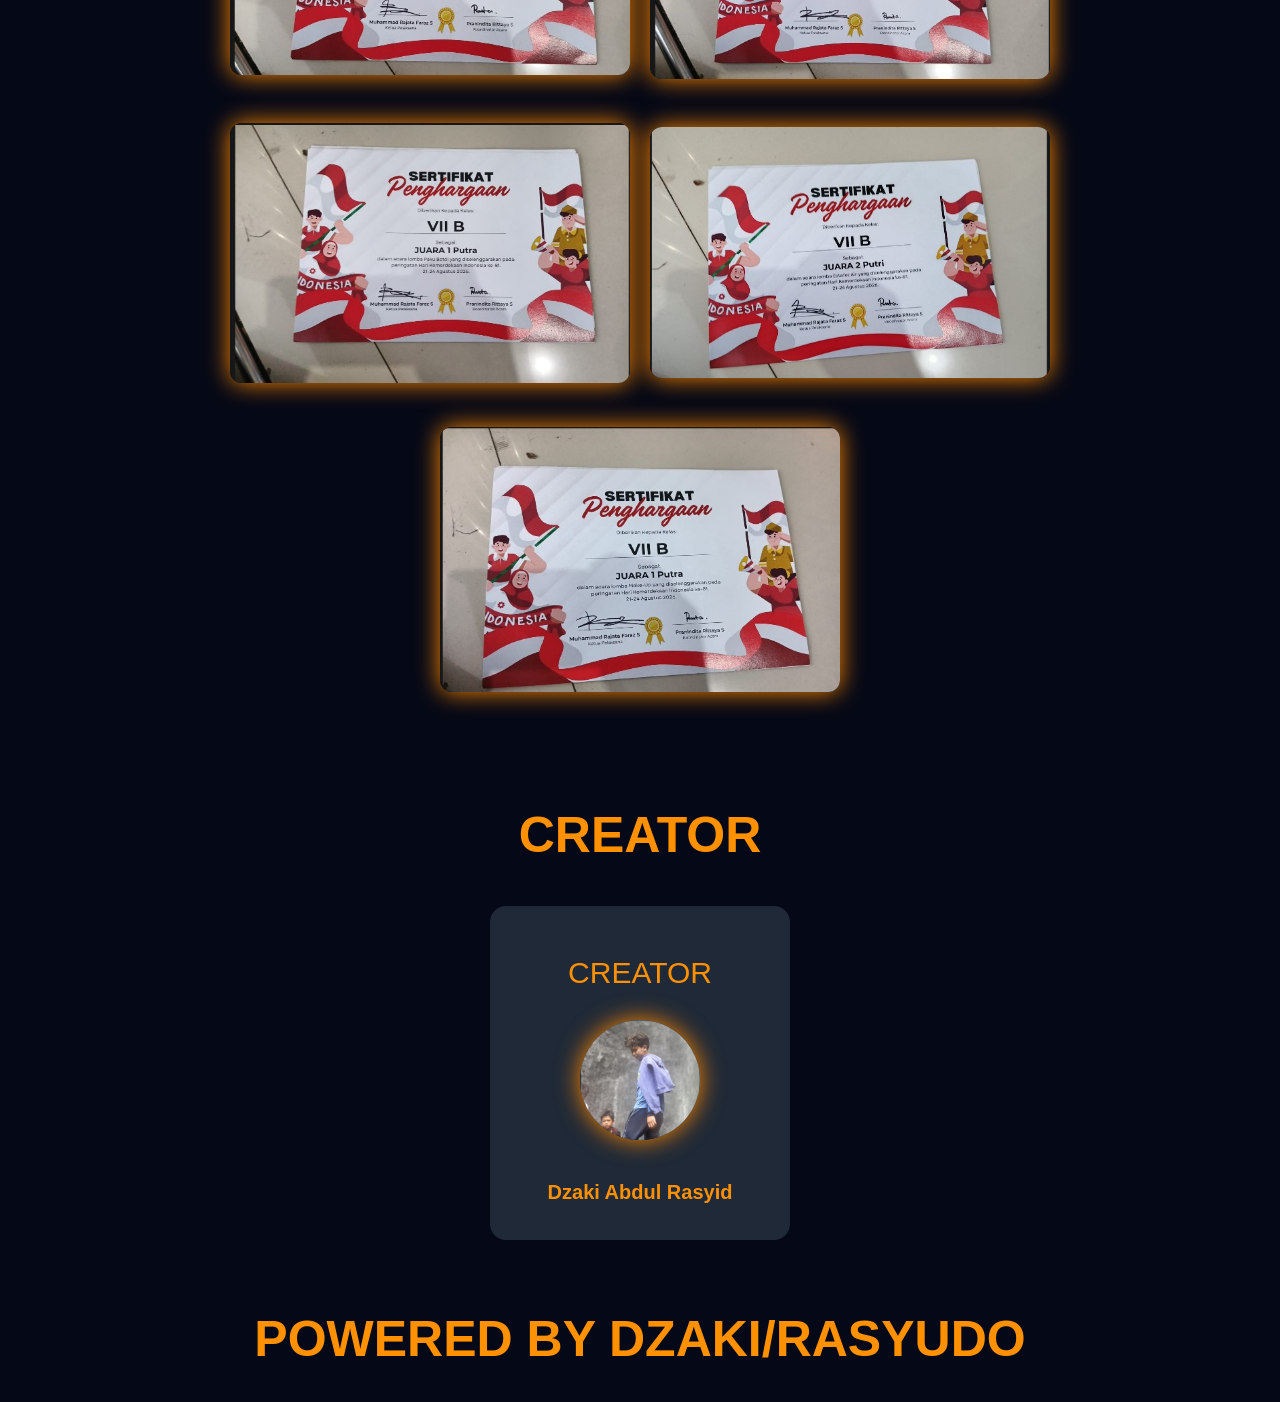
==== commit e879d075: "Add files via upload" ====
--- a/index.html
+++ b/index.html
@@ -4,7 +4,7 @@
     <meta charset="UTF-8">
     <meta name="viewport" content="width=device-width, initial-scale=1.0">
     <title>VII BELTHEVOS</title>
-    <link rel="stylesheet" href="vii.css">
+    <link rel="stylesheet" href="vii-responsive.css">
 </head>
 <body>
     <nav>
@@ -31,6 +31,7 @@
     <section id="struktur">
         <div class="struktur">
 <h1>struktur kelas VII BELTHEVOS</h1>
+<div class="struktur-container">
 <div class="wali-kelas">
     <p>wali kelas</p>
 <img src="bude.png" alt="budea">
@@ -63,7 +64,10 @@
 <div class="keamanan">
     <p>keamanan</p>
     <img src="rino.png" alt="badak">
+    <img src="pengguna.jpg" alt="make">
     <h2>Aditya Rilano Nitiharjo</h2>
+    <h3>Alvaz ALfauzi Syahid</h3>
+</div>
 </div>
         </div>
     </section>
@@ -531,26 +535,27 @@
 <section id="prestasi" class="Prestasi">
     <div class="prestasi">
           <img src="prestasi.jpg" alt="prestasi">
-          <div class="one">
-            <img src="1.jpg" alt="1">
-            </div>
-          
-         <div class="two">
-              <img src="2.jpg" alt="2">
-         </div>
-          
-         <div class="three">
-            <img src="3.jpg" alt="3">
-           
-         </div>
-         
-         <div class="four">
-              <img src="4.jpg" alt="4">
-         </div>
-          
-         <div class="five">
-            <img src="5.jpg" alt="5">
-         </div>
+          <div class="galeri-container">
+              <div class="one">
+                <img src="1.jpg" alt="1">
+              </div>
+
+              <div class="two">
+                  <img src="2.jpg" alt="2">
+              </div>
+
+              <div class="three">
+                <img src="3.jpg" alt="3">
+              </div>
+
+              <div class="four">
+                  <img src="4.jpg" alt="4">
+              </div>
+
+              <div class="five">
+                <img src="5.jpg" alt="5">
+              </div>
+          </div>
     </div>
 </section>
 
--- a/vii-responsive.css
+++ b/vii-responsive.css
@@ -0,0 +1,333 @@
+body{
+    background:#050816;
+    font-family: Arial;
+    text-align: center;
+    margin: 0;
+    padding: 0;
+}
+
+h1{
+    font-size: 50px;
+    margin-top: 70px;
+    color: #ff9101;
+}
+
+.logo {
+    display: flex;
+    align-items: center;
+    gap: 8px;
+    font-size:28px;
+    font-weight:bold;
+    color: #ff9101;
+    justify-content: center;
+    flex-wrap: wrap;
+}
+
+.logo img {
+    width: 45px;
+    height: 45px;
+    object-fit: contain;
+    border-radius: 50%;
+    transform: translateY(7px);
+}
+
+/* Nav: dulu pakai position absolute + translateX, sekarang flex biasa
+   biar otomatis re-flow di layar sempit */
+.atas{
+    display:flex;
+    list-style:none;
+    gap: 40px;
+    margin: 0;
+    padding: 0;
+    justify-content: center;
+    flex-wrap: wrap;
+}
+
+.atas a{
+    text-decoration:none;
+    color:#ff9101;
+    font-weight:500;
+    position: relative;
+}
+
+.atas a:hover{
+    color:#ff9101;
+}
+
+.atas a::after{
+    content: "";
+    position: absolute;
+    left: 50%;
+    bottom: -5px;
+    width: 0;
+    height: 2px;
+    background: #ff9101;
+    transition: 0.3s;
+    transform: translateX(-50%) scaleX(0);
+    transform-origin: center;
+}
+.atas a:hover::after{
+    width: 100%;
+    transform: translateX(-50%) scaleX(1);
+}
+
+img{
+    max-width: 100%;
+    height: auto;
+    width: 225px;
+    border-radius: 20px;
+    margin-bottom: 20px;
+    box-shadow:0 0 25px rgb(255, 136, 0);
+}
+
+p{
+    font-size: 30px;
+    color: #ff9101;
+}
+
+h2{
+    color: #ff9101;
+    font-size: 20px;
+}
+
+h3{
+    color: #ff9101;
+}
+
+/* ===== STRUKTUR KELAS =====
+   Sebelumnya tiap orang punya margin-left/margin-top fixed dalam
+   pixel gede (200px, 535px, 870px, -330px, dst) buat naruh posisi
+   di layar lebar. Itu sebabnya di HP posisinya kelempar keluar layar.
+   Sekarang dibungkus 1 container flex-wrap, biar otomatis nyusun
+   ulang sesuai lebar layar tanpa perlu posisi manual.
+
+   PENTING: di HTML, bungkus semua elemen struktur kelas
+   (.wali-kelas, .ketua-kelas, .wakil-ketua-kelas, .bendahara,
+   .sekretaris, .keamanan) di dalam satu <div class="struktur-container">
+*/
+.struktur-container {
+    display: flex;
+    flex-wrap: wrap;
+    justify-content: center;
+    gap: 24px;
+    padding: 20px;
+    max-width: 1100px;
+    margin: 0 auto;
+}
+
+.wali-kelas,
+.ketua-kelas,
+.wakil-ketua-kelas,
+.bendahara,
+.sekretaris,
+.keamanan {
+    width: 260px;
+    max-width: 90vw;
+    padding: 20px;
+    background: #1f2937;
+    color: white;
+    border-radius: 16px;
+    text-align: center;
+    /* margin-left / margin-top manual dihapus semua */
+}
+
+/* .pencipta berdiri sendiri (gak dibungkus flex container),
+   jadi butuh margin: auto sendiri biar ke-center */
+.pencipta {
+    width: 260px;
+    max-width: 90vw;
+    padding: 20px;
+    background: #1f2937;
+    color: white;
+    border-radius: 16px;
+    text-align: center;
+    margin: 0 auto;
+}
+
+.wali-kelas img,
+.ketua-kelas img,
+.wakil-ketua-kelas img,
+.bendahara img,
+.sekretaris img,
+.keamanan img,
+.pencipta img {
+    width: 120px;
+    height: 120px;
+    border-radius: 50%;
+    object-fit: cover;
+}
+
+/* Kalau .pencipta ada di section terpisah (bukan dalam struktur-container),
+   bungkus dia sendiri biar tetap kecentering */
+.pencipta-wrapper {
+    display: flex;
+    justify-content: center;
+    padding: 20px;
+}
+
+/* ===== JADWAL ===== */
+.jadwal {
+    padding: 60px 20px;
+    background:#050816;
+}
+
+.jadwal h2 {
+    text-align: center;
+    margin-bottom: 30px;
+}
+
+.jadwal-container {
+    display: grid;
+    grid-template-columns: repeat(2, 1fr);
+    gap: 20px;
+    max-width: 1000px;
+    margin: auto;
+}
+
+.jadwal-card {
+    background: white;
+    padding: 25px;
+    border-radius: 15px;
+}
+
+.jadwal-card h3 {
+    text-align: center;
+    margin-bottom: 20px;
+}
+
+.jadwal-item {
+    display: flex;
+    gap: 15px;
+    padding: 10px 0;
+    border-bottom: 1px solid #ddd;
+    text-align: left;
+}
+
+.jadwal-item span {
+    min-width: 95px;
+    font-weight: bold;
+}
+
+.jadwal-item p {
+    margin: 0;
+    font-size: 16px;
+}
+
+/* ===== PRESTASI =====
+   Dulu width: 600px fixed, jadi kelebaran & harus scroll horizontal
+   di HP. Sekarang responsive pakai grid + max-width. */
+.prestasi-container {
+    display: flex;
+    flex-wrap: wrap;
+    justify-content: center;
+    gap: 16px;
+    padding: 20px;
+    max-width: 1000px;
+    margin: 0 auto;
+}
+
+.Prestasi img{
+    width: 100%;
+    max-width: 280px;
+    height: auto;
+    border-radius: 12px;
+}
+
+/* ===== SECTION .one .two .three .four =====
+   Sebelumnya pakai margin-left: -500px / 500px dan
+   margin-top: -500px untuk nyusun gambar berdampingan secara manual.
+   Ini SANGAT rawan rusak di ukuran layar apapun selain yang dites.
+   Solusi: bungkus .one .two .three .four dalam 1 container flex.
+
+   Di HTML, bungkus jadi:
+   <div class="galeri-container">
+     <div class="one"><img ...></div>
+     <div class="two"><img ...></div>
+     <div class="three"><img ...></div>
+     <div class="four"><img ...></div>
+   </div>
+*/
+.galeri-container {
+    display: flex;
+    flex-wrap: wrap;
+    justify-content: center;
+    align-items: center;
+    gap: 20px;
+    padding: 20px;
+    max-width: 1000px;
+    margin: 0 auto;
+}
+
+.one img,
+.two img,
+.three img,
+.four img,
+.five img {
+    width: 100%;
+    max-width: 400px;
+    height: auto;
+    /* semua margin-left/margin-top manual dihapus */
+}
+
+/* Banner judul "prestasi.jpg" di paling atas section prestasi,
+   biar gak sebesar galeri foto di bawahnya */
+.prestasi > img {
+    max-width: 500px;
+    width: 90%;
+}
+
+/* ================================
+   MEDIA QUERY — TAMPILAN DI HP
+   ================================ */
+@media (max-width: 768px) {
+    h1 {
+        font-size: 32px;
+        margin-top: 40px;
+    }
+
+    p {
+        font-size: 20px;
+    }
+
+    .atas {
+        gap: 20px;
+        font-size: 14px;
+    }
+
+    .jadwal-container {
+        grid-template-columns: 1fr; /* jadwal jadi 1 kolom di HP */
+    }
+
+    .wali-kelas,
+    .ketua-kelas,
+    .wakil-ketua-kelas,
+    .bendahara,
+    .sekretaris,
+    .keamanan,
+    .pencipta {
+        width: 90%;
+    }
+}
+
+@media (max-width: 480px) {
+    h1 {
+        font-size: 26px;
+    }
+
+    p {
+        font-size: 18px;
+    }
+
+    .logo {
+        font-size: 20px;
+    }
+
+    .jadwal-item {
+        flex-direction: column;
+        gap: 4px;
+    }
+
+    .jadwal-item span {
+        min-width: unset;
+    }
+}
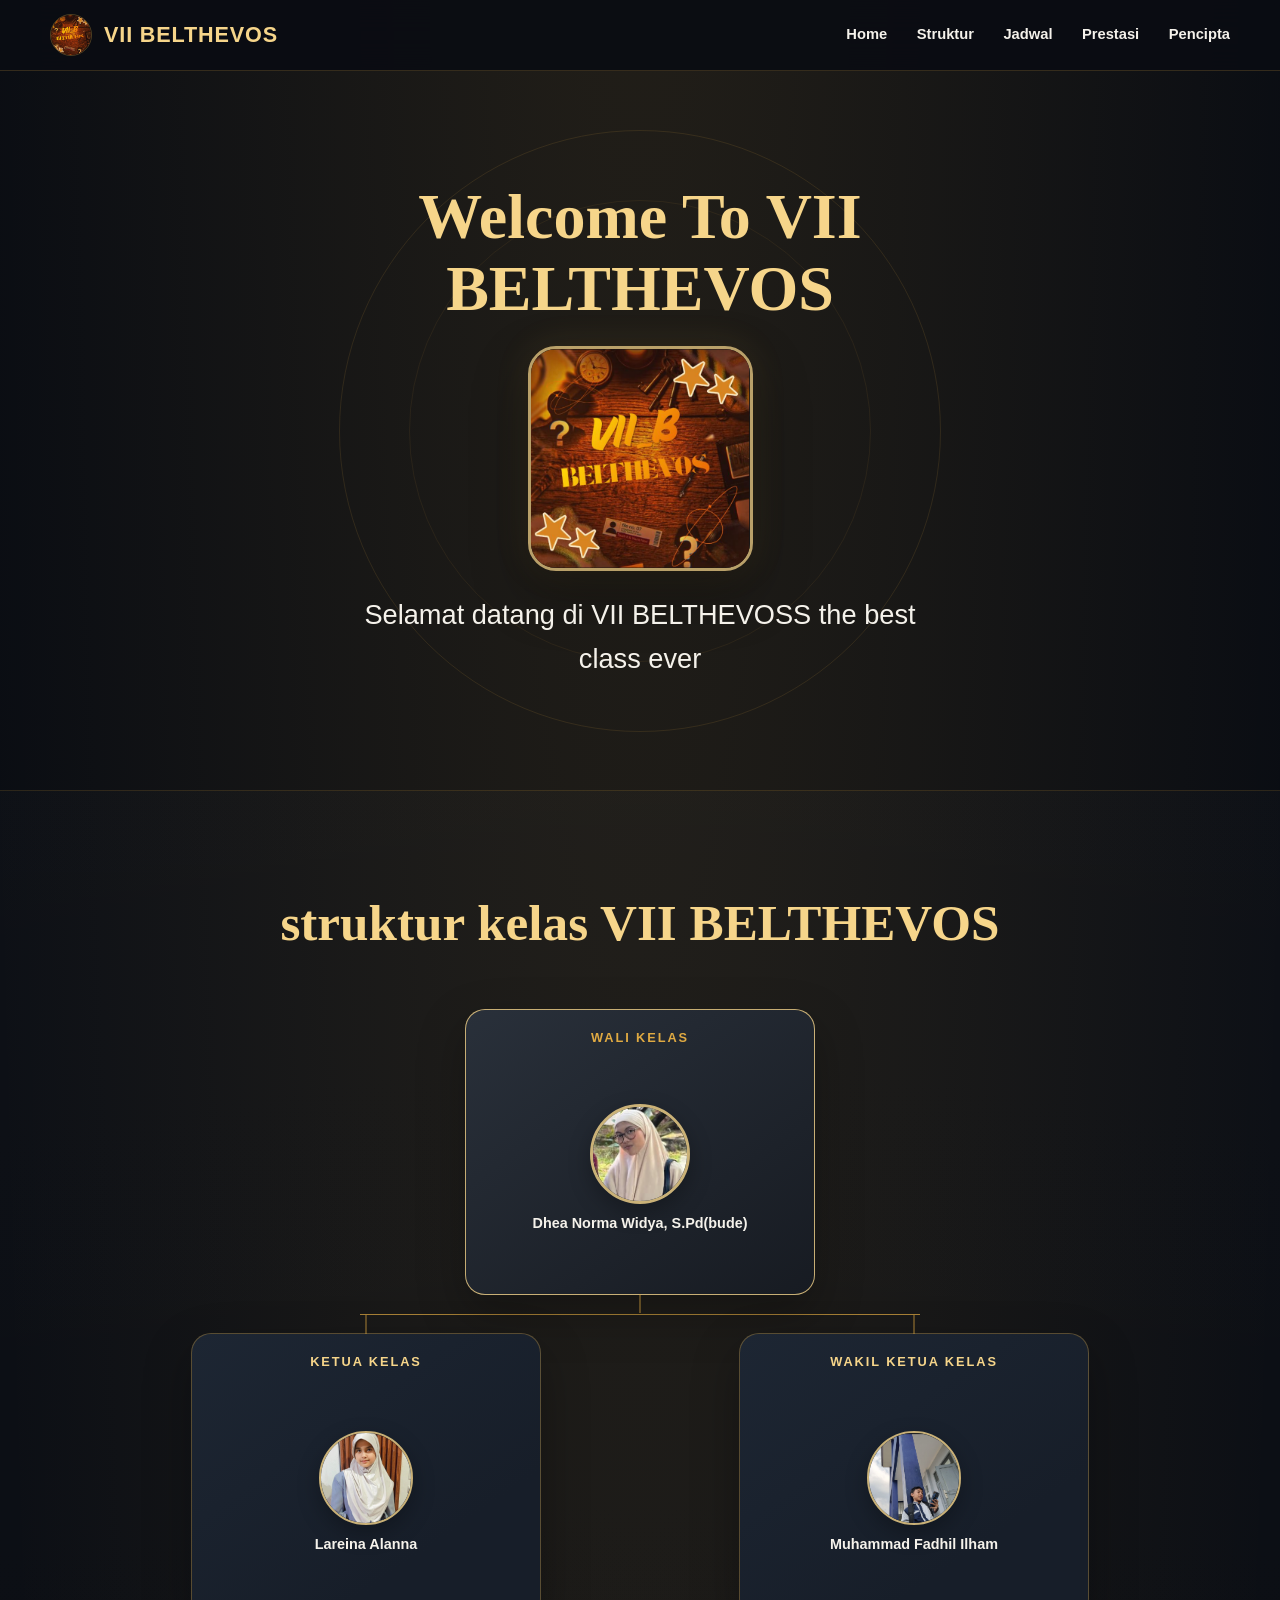
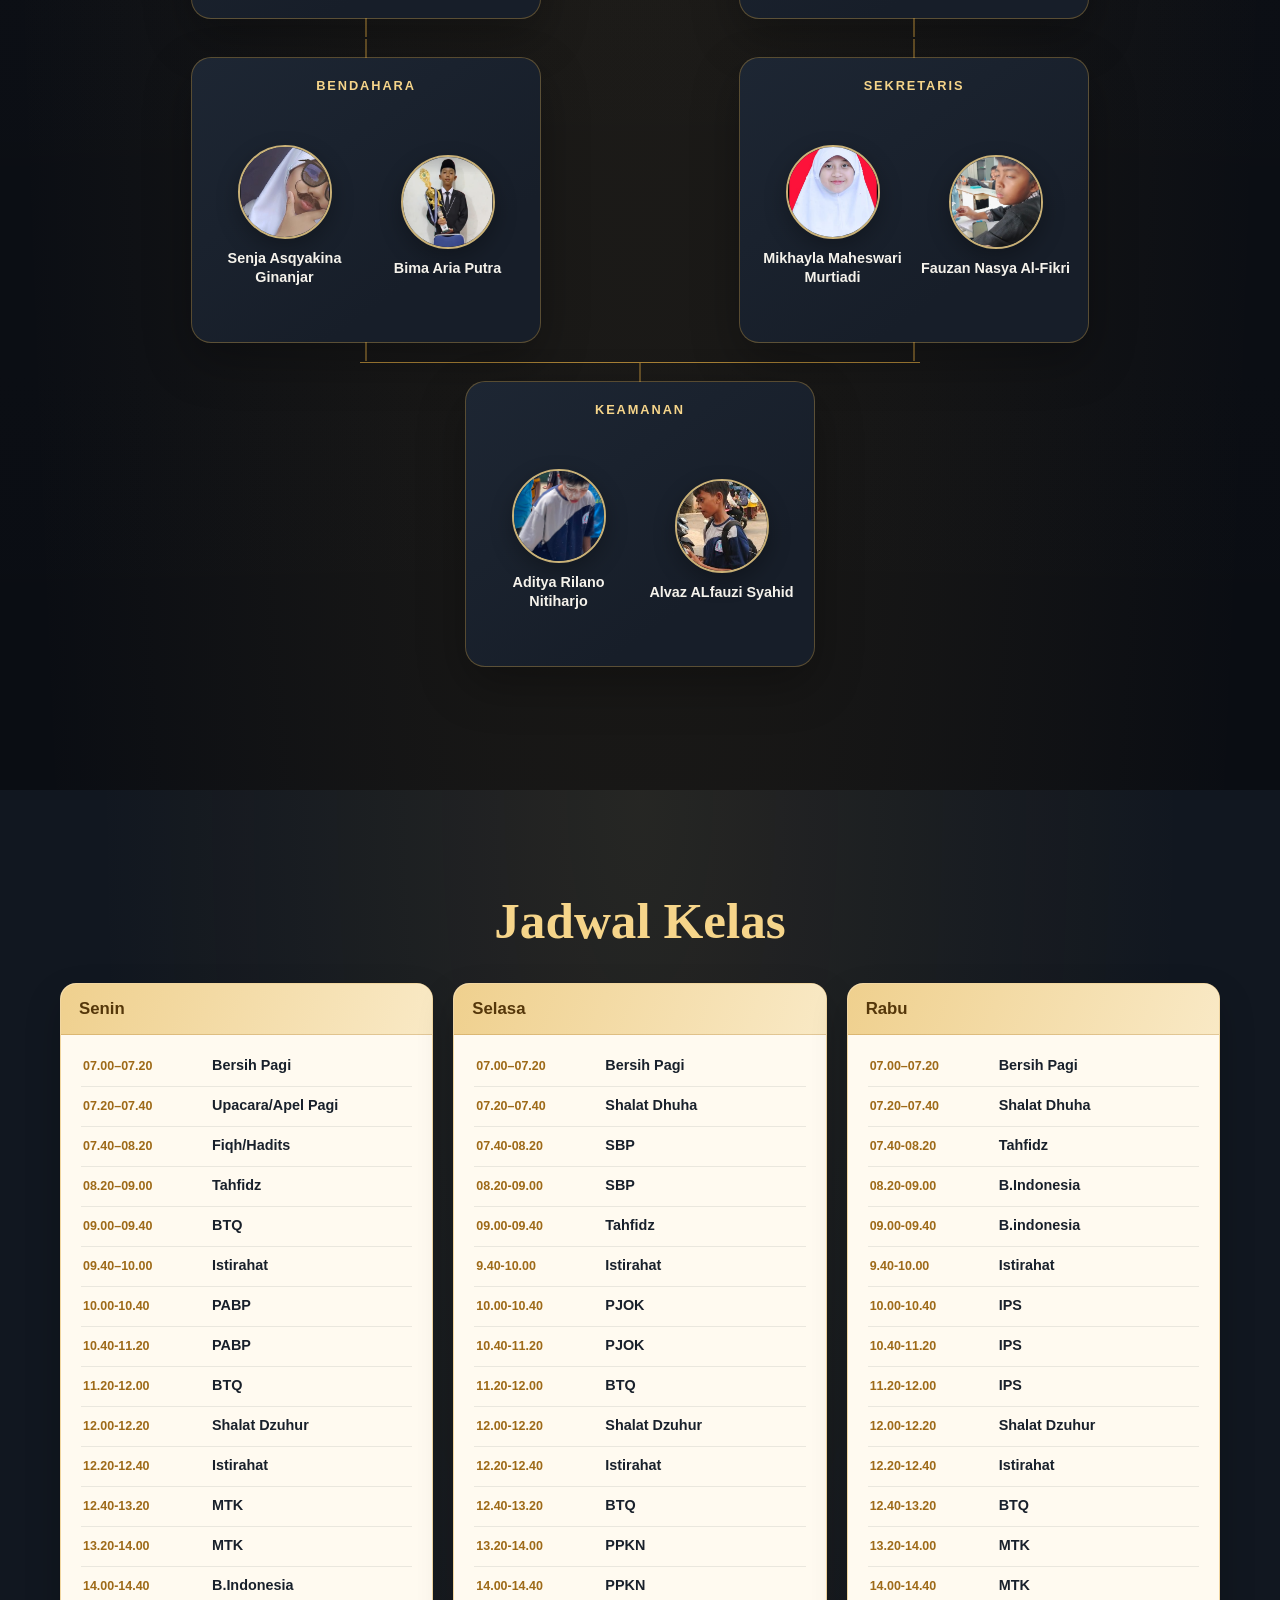
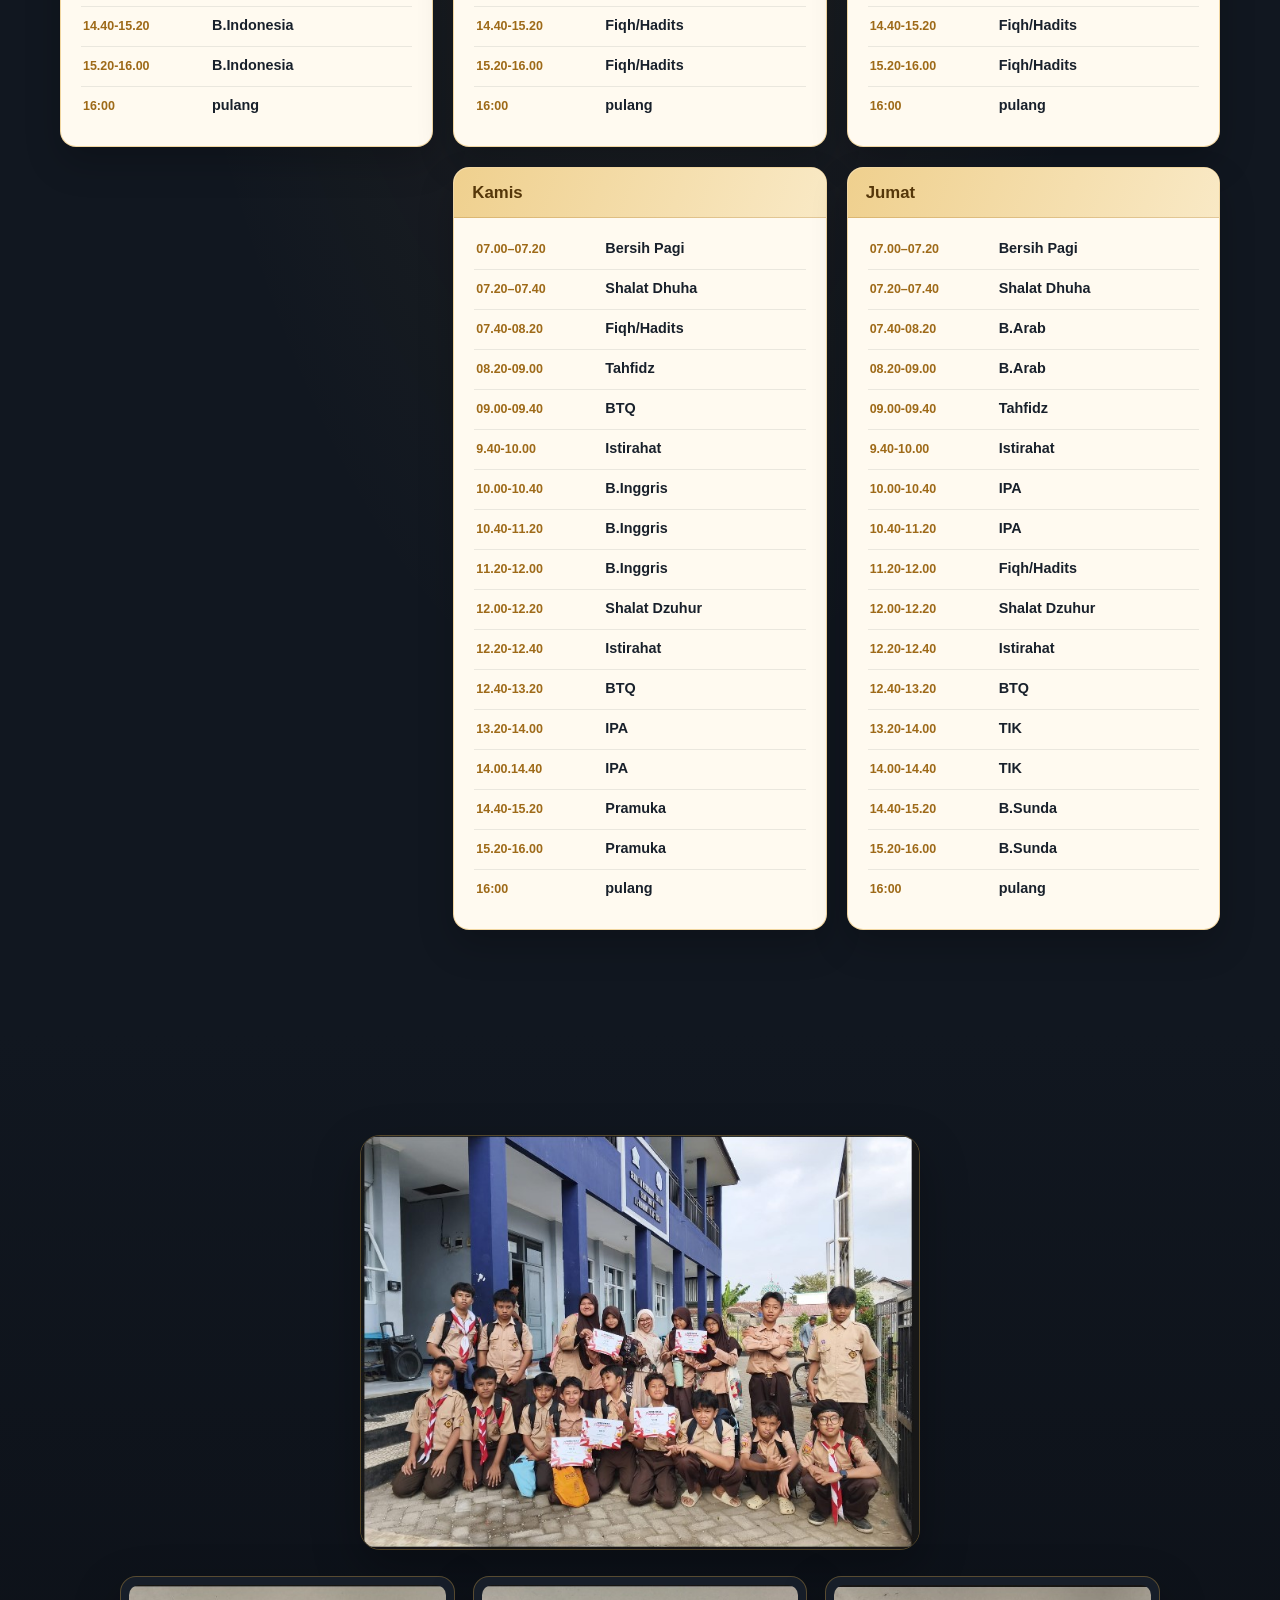
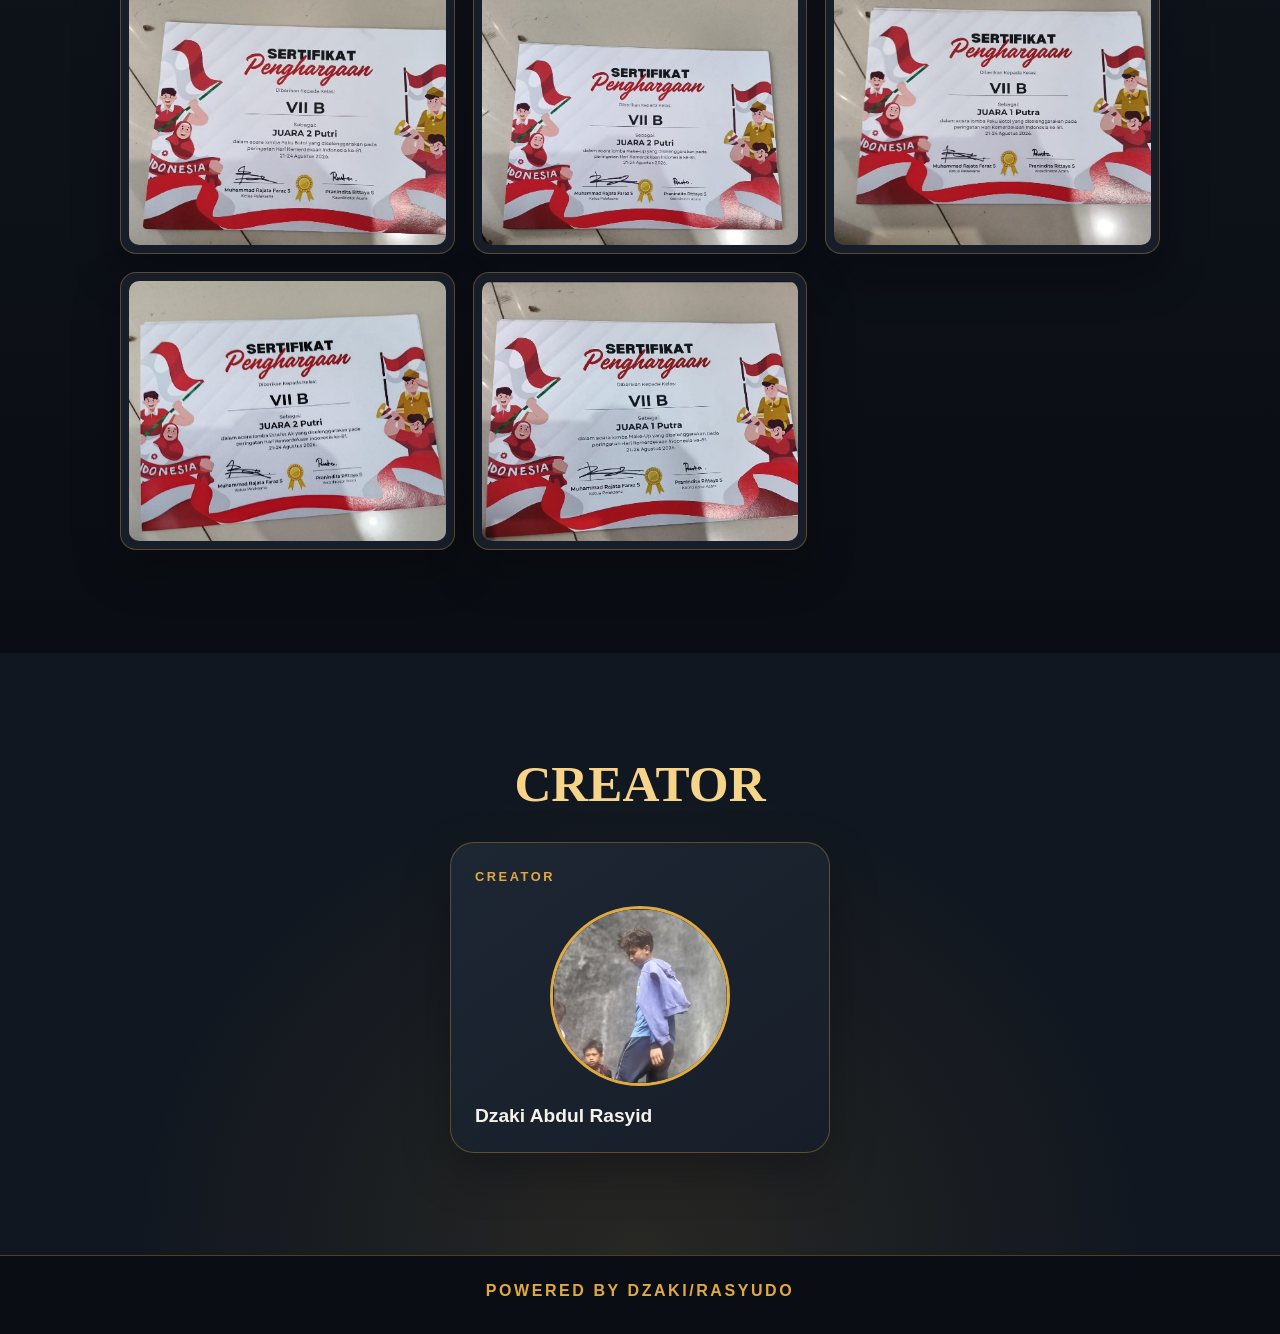
==== commit 3f3b1725: "Add files via upload" ====
--- a/index.html
+++ b/index.html
@@ -1,5 +1,5 @@
-<!DOCTYPE html>
-<html lang="en">
+﻿<!DOCTYPE html>
+<html lang="id">
 <head>
     <meta charset="UTF-8">
     <meta name="viewport" content="width=device-width, initial-scale=1.0">
@@ -28,48 +28,87 @@
        <p> Selamat datang di VII BELTHEVOSS the best class ever</p>
     </section>
 
-    <section id="struktur">
-        <div class="struktur">
-<h1>struktur kelas VII BELTHEVOS</h1>
-<div class="struktur-container">
-<div class="wali-kelas">
-    <p>wali kelas</p>
-<img src="bude.png" alt="budea">
-<h2>Dhea Norma Widya, S.Pd(bude)</h2>
-</div>
-<div class="ketua-kelas">
-    <p>ketua kelas</p>
-    <img src="rein.jpeg" alt="rein">
-    <h2>Lareina Alanna</h2>
-</div>
-<div class="wakil-ketua-kelas">
-    <p>wakil ketua kelas</p>
-    <img src="dz.png" alt="dz">
-    <h2>Muhammad Fadhil Ilham</h2>
-</div>
-<div class="bendahara">
-    <p>bendahara</p>
-    <img src="senja.jpeg" alt="sen">
-    <img src="sibimbim.png" alt="bimbim">
-    <h2>Senja Asqyakina Ginanjar</h2>
-    <h3>Bima Aria Putra</h3>
-</div>
-<div class="sekretaris">
-    <p>sekretaris</p>
-    <img src="mika.jpeg" alt="mik">
-    <img src="fzn.png" alt="fzn">
-    <h2>Mikhayla Maheswari Murtiadi</h2>
-    <h3>Fauzan Nasya Al-Fikri</h3>
-</div>
-<div class="keamanan">
-    <p>keamanan</p>
-    <img src="rino.png" alt="badak">
-    <img src="pengguna.jpg" alt="make">
-    <h2>Aditya Rilano Nitiharjo</h2>
-    <h3>Alvaz ALfauzi Syahid</h3>
-</div>
-</div>
-        </div>
+    <section id="struktur" class="section structure-section">
+        <div class="struktur">
+            <div class="section-heading">
+                
+                <h1>struktur kelas VII BELTHEVOS</h1>
+            </div>
+
+            <div class="struktur-container org-chart">
+                <article class="wali-kelas profile-card">
+                    <p class="role-label">wali kelas</p>
+                    <div class="member-list">
+                        <div class="member">
+                            <img src="bude.png" alt="budea">
+                            <h2>Dhea Norma Widya, S.Pd(bude)</h2>
+                        </div>
+                    </div>
+                </article>
+
+                <article class="ketua-kelas profile-card">
+                    <p class="role-label">ketua kelas</p>
+                    <div class="member-list">
+                        <div class="member">
+                            <img src="rein.jpeg" alt="rein">
+                            <h2>Lareina Alanna</h2>
+                        </div>
+                    </div>
+                </article>
+
+                <article class="wakil-ketua-kelas profile-card">
+                    <p class="role-label">wakil ketua kelas</p>
+                    <div class="member-list">
+                        <div class="member">
+                            <img src="dz.png" alt="dz">
+                            <h2>Muhammad Fadhil Ilham</h2>
+                        </div>
+                    </div>
+                </article>
+
+                <article class="bendahara profile-card">
+                    <p class="role-label">bendahara</p>
+                    <div class="member-list">
+                        <div class="member">
+                            <img src="senja.jpeg" alt="sen">
+                            <h2>Senja Asqyakina Ginanjar</h2>
+                        </div>
+                        <div class="member">
+                            <img src="sibimbim.png" alt="bimbim">
+                            <h3>Bima Aria Putra</h3>
+                        </div>
+                    </div>
+                </article>
+
+                <article class="sekretaris profile-card">
+                    <p class="role-label">sekretaris</p>
+                    <div class="member-list">
+                        <div class="member">
+                            <img src="mika.jpeg" alt="mik">
+                            <h2>Mikhayla Maheswari Murtiadi</h2>
+                        </div>
+                        <div class="member">
+                            <img src="fzn.png" alt="fzn">
+                            <h3>Fauzan Nasya Al-Fikri</h3>
+                        </div>
+                    </div>
+                </article>
+
+                <article class="keamanan profile-card">
+                    <p class="role-label">keamanan</p>
+                    <div class="member-list">
+                        <div class="member">
+                            <img src="rino.png" alt="badak">
+                            <h2>Aditya Rilano Nitiharjo</h2>
+                        </div>
+                        <div class="member">
+                            <img src="pengguna.jpg" alt="make">
+                            <h3>Alvaz ALfauzi Syahid</h3>
+                        </div>
+                    </div>
+                </article>
+            </div>
+        </div>
     </section>
 
    <section id="jadwal" class="jadwal">
@@ -568,7 +607,7 @@
     </div>
 </section>
 
-<h1>POWERED BY DZAKI/RASYUDO</h1>
+<footer class="site-footer"><h1>POWERED BY DZAKI/RASYUDO</h1></footer>
     <script src="vii.js"></script>
 </body>
 </html>
--- a/vii-responsive.css
+++ b/vii-responsive.css
@@ -1,333 +1,872 @@
-body{
-    background:#050816;
-    font-family: Arial;
-    text-align: center;
-    margin: 0;
-    padding: 0;
-}
-
-h1{
-    font-size: 50px;
-    margin-top: 70px;
-    color: #ff9101;
+﻿/* VII BELTHEVOS — visual system */
+:root {
+    color-scheme: dark;
+    --night: #0a0d13;
+    --night-soft: #111720;
+    --panel: #171e29;
+    --panel-raised: #1d2633;
+    --gold: #e0aa42;
+    --gold-light: #f6d58a;
+    --gold-dark: #9e6a18;
+    --cream: #fffaf0;
+    --ink: #18202b;
+    --text: #f5f2eb;
+    --muted: #b6bdc7;
+    --line: rgba(224, 170, 66, 0.32);
+    --shadow: 0 18px 48px rgba(0, 0, 0, 0.28);
+    --radius: 20px;
+    --page-width: 1180px;
+    font-family: "Segoe UI", Arial, sans-serif;
+}
+
+* {
+    box-sizing: border-box;
+}
+
+html {
+    scroll-behavior: smooth;
+    scroll-padding-top: 100px;
+}
+
+body {
+    min-width: 320px;
+    margin: 0;
+    overflow-x: hidden;
+    color: var(--text);
+    background:
+        radial-gradient(ellipse at 50% -18%, rgba(224, 170, 66, 0.12), transparent 42rem),
+        var(--night);
+    line-height: 1.6;
+}
+
+img {
+    display: block;
+    max-width: 100%;
+}
+
+a {
+    color: inherit;
+}
+
+button,
+a {
+    -webkit-tap-highlight-color: transparent;
+}
+
+a:focus-visible,
+button:focus-visible {
+    outline: 3px solid var(--gold-light);
+    outline-offset: 4px;
+}
+
+h1,
+h2,
+h3,
+p {
+    overflow-wrap: anywhere;
+}
+
+h1,
+h2,
+h3 {
+    font-family: Georgia, "Times New Roman", serif;
+}
+
+h1 {
+    margin: 0;
+    color: var(--gold-light);
+    font-size: clamp(2.1rem, 5vw, 4.2rem);
+    line-height: 1.12;
+}
+
+h2 {
+    color: var(--gold-light);
+    line-height: 1.25;
+}
+
+h3 {
+    color: var(--gold);
+    line-height: 1.3;
+}
+
+p {
+    color: var(--muted);
+}
+
+/* Navigation */
+nav {
+    position: sticky;
+    top: 0;
+    z-index: 20;
+    display: flex;
+    align-items: center;
+    justify-content: space-between;
+    gap: 28px;
+    width: 100%;
+    padding: 14px max(24px, calc((100vw - var(--page-width)) / 2));
+    border-bottom: 1px solid rgba(224, 170, 66, 0.2);
+    background: rgba(10, 13, 19, 0.92);
+    backdrop-filter: blur(16px);
 }
 
 .logo {
     display: flex;
+    flex: 0 0 auto;
     align-items: center;
-    gap: 8px;
-    font-size:28px;
-    font-weight:bold;
-    color: #ff9101;
-    justify-content: center;
-    flex-wrap: wrap;
+    gap: 12px;
+    color: var(--gold-light);
+    font-size: clamp(1rem, 2vw, 1.35rem);
+    font-weight: 800;
+    letter-spacing: 0.04em;
+    white-space: nowrap;
 }
 
 .logo img {
-    width: 45px;
-    height: 45px;
+    width: 42px;
+    height: 42px;
+    margin: 0;
+    border: 1px solid var(--line);
+    border-radius: 50%;
     object-fit: contain;
-    border-radius: 50%;
-    transform: translateY(7px);
-}
-
-/* Nav: dulu pakai position absolute + translateX, sekarang flex biasa
-   biar otomatis re-flow di layar sempit */
-.atas{
-    display:flex;
-    list-style:none;
-    gap: 40px;
-    margin: 0;
-    padding: 0;
-    justify-content: center;
-    flex-wrap: wrap;
-}
-
-.atas a{
-    text-decoration:none;
-    color:#ff9101;
-    font-weight:500;
-    position: relative;
-}
-
-.atas a:hover{
-    color:#ff9101;
-}
-
-.atas a::after{
-    content: "";
-    position: absolute;
-    left: 50%;
-    bottom: -5px;
-    width: 0;
-    height: 2px;
-    background: #ff9101;
-    transition: 0.3s;
-    transform: translateX(-50%) scaleX(0);
-    transform-origin: center;
-}
-.atas a:hover::after{
-    width: 100%;
-    transform: translateX(-50%) scaleX(1);
-}
-
-img{
-    max-width: 100%;
-    height: auto;
-    width: 225px;
-    border-radius: 20px;
-    margin-bottom: 20px;
-    box-shadow:0 0 25px rgb(255, 136, 0);
-}
-
-p{
-    font-size: 30px;
-    color: #ff9101;
-}
-
-h2{
-    color: #ff9101;
-    font-size: 20px;
-}
-
-h3{
-    color: #ff9101;
-}
-
-/* ===== STRUKTUR KELAS =====
-   Sebelumnya tiap orang punya margin-left/margin-top fixed dalam
-   pixel gede (200px, 535px, 870px, -330px, dst) buat naruh posisi
-   di layar lebar. Itu sebabnya di HP posisinya kelempar keluar layar.
-   Sekarang dibungkus 1 container flex-wrap, biar otomatis nyusun
-   ulang sesuai lebar layar tanpa perlu posisi manual.
-
-   PENTING: di HTML, bungkus semua elemen struktur kelas
-   (.wali-kelas, .ketua-kelas, .wakil-ketua-kelas, .bendahara,
-   .sekretaris, .keamanan) di dalam satu <div class="struktur-container">
-*/
-.struktur-container {
+    box-shadow: none;
+}
+
+.atas {
     display: flex;
     flex-wrap: wrap;
+    justify-content: flex-end;
+    gap: clamp(14px, 2.3vw, 32px);
+    margin: 0;
+    padding: 0;
+    list-style: none;
+}
+
+.atas a {
+    position: relative;
+    display: inline-block;
+    padding: 8px 0;
+    color: var(--text);
+    font-size: 0.92rem;
+    font-weight: 600;
+    text-decoration: none;
+    transition: color 180ms ease;
+}
+
+.atas a::after {
+    position: absolute;
+    right: 0;
+    bottom: 2px;
+    left: 0;
+    height: 2px;
+    background: var(--gold);
+    content: "";
+    transform: scaleX(0);
+    transform-origin: left;
+    transition: transform 180ms ease;
+}
+
+.atas a:hover,
+.atas a:focus-visible {
+    color: var(--gold-light);
+}
+
+.atas a:hover::after,
+.atas a:focus-visible::after {
+    transform: scaleX(1);
+}
+
+/* Home — original centered text and class image retained */
+.home {
+    position: relative;
+    isolation: isolate;
+    display: flex;
+    min-height: min(720px, calc(100svh - 72px));
+    flex-direction: column;
+    align-items: center;
     justify-content: center;
-    gap: 24px;
-    padding: 20px;
-    max-width: 1100px;
+    gap: 20px;
+    overflow: hidden;
+    padding: clamp(56px, 9vw, 110px) 24px;
+    border-bottom: 1px solid rgba(224, 170, 66, 0.16);
+    text-align: center;
+}
+
+.home::before,
+.home::after {
+    position: absolute;
+    z-index: -1;
+    width: min(60vw, 600px);
+    aspect-ratio: 1;
+    border: 1px solid rgba(224, 170, 66, 0.12);
+    border-radius: 50%;
+    content: "";
+}
+
+.home::after {
+    width: min(46vw, 460px);
+    border-color: rgba(224, 170, 66, 0.08);
+}
+
+#typing-text {
+    min-height: 1.12em;
+    max-width: 18ch;
+    color: var(--gold-light);
+    text-wrap: balance;
+}
+
+.home > img {
+    width: clamp(150px, 22vw, 225px);
+    max-height: 235px;
+    margin: 2px 0;
+    border: 3px solid rgba(246, 213, 138, 0.72);
+    border-radius: 28px;
+    object-fit: contain;
+    box-shadow: 0 22px 54px rgba(0, 0, 0, 0.34), 0 0 35px rgba(224, 170, 66, 0.12);
+}
+
+.home > p {
+    max-width: 40ch;
+    margin: 0;
+    color: var(--text);
+    font-size: clamp(1.1rem, 2.6vw, 1.7rem);
+}
+
+/* Shared section headings and width */
+section:not(.home) {
+    padding: clamp(68px, 8vw, 104px) 24px;
+}
+
+.section-heading {
+    width: min(100%, 900px);
+    margin: 0 auto 38px;
+    text-align: center;
+}
+
+.section-kicker {
+    display: inline-block;
+    margin-bottom: 8px;
+    color: var(--gold);
+    font-size: 0.75rem;
+    font-weight: 800;
+    letter-spacing: 0.18em;
+    text-transform: uppercase;
+}
+
+.section-heading h1,
+.jadwal > h1,
+#pencipta > h1 {
+    margin: 0 auto 18px;
+    font-size: clamp(2rem, 4vw, 3.2rem);
+    text-wrap: balance;
+}
+
+/* These standalone headings have no centered heading wrapper. Keep their
+   text centered within the section content without changing other headings. */
+.jadwal > h1,
+#pencipta > h1 {
+    width: min(100%, var(--page-width));
+    text-align: center;
+}
+
+/* Structure chart and profile cards */
+.structure-section {
+    background: linear-gradient(180deg, rgba(255, 255, 255, 0.015), transparent);
+}
+
+.struktur {
+    width: min(100%, var(--page-width));
     margin: 0 auto;
 }
 
-.wali-kelas,
-.ketua-kelas,
-.wakil-ketua-kelas,
-.bendahara,
-.sekretaris,
+.struktur-container {
+    --card-height: 286px;
+    --row-gap: 38px;
+    --half-gap: 19px;
+    position: relative;
+    display: grid;
+    grid-template-columns: repeat(4, minmax(0, 1fr));
+    grid-template-rows: repeat(4, var(--card-height));
+    gap: var(--row-gap) 0;
+    width: min(100%, 1120px);
+    margin: 0 auto;
+    padding: 20px 12px;
+}
+
+/* Connector lines align with the fixed desktop card rows; mobile uses a center spine. */
+.struktur-container::before,
+.struktur-container::after {
+    position: absolute;
+    z-index: 0;
+    left: 25%;
+    width: 50%;
+    height: 1px;
+    background: var(--gold);
+    content: "";
+    opacity: 0.72;
+}
+
+.struktur-container::before {
+    top: calc(20px + var(--card-height) + var(--half-gap));
+}
+
+.struktur-container::after {
+    top: 973px;
+}
+
+.profile-card {
+    position: relative;
+    z-index: 1;
+    display: flex;
+    width: min(100%, 350px);
+    height: var(--card-height);
+    flex-direction: column;
+    align-items: center;
+    justify-self: center;
+    padding: 18px 16px;
+    border: 1px solid var(--line);
+    border-radius: var(--radius);
+    background: linear-gradient(145deg, var(--panel-raised), var(--panel) 72%);
+    box-shadow: var(--shadow);
+    text-align: center;
+    transition: border-color 220ms ease, box-shadow 220ms ease, transform 220ms ease;
+}
+
+.profile-card:hover {
+    z-index: 2;
+    border-color: rgba(246, 213, 138, 0.82);
+    box-shadow: 0 22px 50px rgba(0, 0, 0, 0.34), 0 0 24px rgba(224, 170, 66, 0.1);
+    transform: translateY(-4px);
+}
+
+.wali-kelas {
+    grid-column: 2 / 4;
+    grid-row: 1;
+    border-color: rgba(246, 213, 138, 0.78);
+    background: linear-gradient(145deg, #29303a, #171b22);
+}
+
+.ketua-kelas {
+    grid-column: 1 / 3;
+    grid-row: 2;
+}
+
+.wakil-ketua-kelas {
+    grid-column: 3 / 5;
+    grid-row: 2;
+}
+
+.bendahara {
+    grid-column: 1 / 3;
+    grid-row: 3;
+}
+
+.sekretaris {
+    grid-column: 3 / 5;
+    grid-row: 3;
+}
+
 .keamanan {
-    width: 260px;
-    max-width: 90vw;
-    padding: 20px;
-    background: #1f2937;
-    color: white;
-    border-radius: 16px;
-    text-align: center;
-    /* margin-left / margin-top manual dihapus semua */
-}
-
-/* .pencipta berdiri sendiri (gak dibungkus flex container),
-   jadi butuh margin: auto sendiri biar ke-center */
-.pencipta {
-    width: 260px;
-    max-width: 90vw;
-    padding: 20px;
-    background: #1f2937;
-    color: white;
-    border-radius: 16px;
-    text-align: center;
-    margin: 0 auto;
-}
-
-.wali-kelas img,
-.ketua-kelas img,
-.wakil-ketua-kelas img,
-.bendahara img,
-.sekretaris img,
-.keamanan img,
-.pencipta img {
-    width: 120px;
-    height: 120px;
+    grid-column: 2 / 4;
+    grid-row: 4;
+}
+
+.wali-kelas::after,
+.ketua-kelas::before,
+.ketua-kelas::after,
+.wakil-ketua-kelas::before,
+.wakil-ketua-kelas::after,
+.bendahara::before,
+.bendahara::after,
+.sekretaris::before,
+.sekretaris::after,
+.keamanan::before {
+    position: absolute;
+    z-index: 0;
+    left: 50%;
+    width: 1px;
+    height: var(--half-gap);
+    background: var(--gold);
+    content: "";
+    opacity: 0.72;
+    transform: translateX(-50%);
+}
+
+.wali-kelas::after,
+.ketua-kelas::after,
+.wakil-ketua-kelas::after,
+.bendahara::after,
+.sekretaris::after {
+    bottom: -19px;
+}
+
+.ketua-kelas::before,
+.wakil-ketua-kelas::before,
+.bendahara::before,
+.sekretaris::before,
+.keamanan::before {
+    top: -19px;
+}
+
+.role-label {
+    margin: 0 0 12px;
+    color: var(--gold-light);
+    font-size: 0.8rem;
+    font-weight: 800;
+    letter-spacing: 0.15em;
+    text-transform: uppercase;
+}
+
+.member-list {
+    display: flex;
+    width: 100%;
+    flex: 1;
+    align-items: center;
+    justify-content: center;
+    gap: 10px;
+}
+
+.member {
+    display: flex;
+    min-width: 0;
+    flex: 1 1 0;
+    flex-direction: column;
+    align-items: center;
+    justify-content: center;
+    gap: 10px;
+}
+
+.member img {
+    width: 94px;
+    height: 94px;
+    margin: 0;
+    border: 2px solid rgba(246, 213, 138, 0.8);
     border-radius: 50%;
     object-fit: cover;
-}
-
-/* Kalau .pencipta ada di section terpisah (bukan dalam struktur-container),
-   bungkus dia sendiri biar tetap kecentering */
-.pencipta-wrapper {
-    display: flex;
-    justify-content: center;
-    padding: 20px;
-}
-
-/* ===== JADWAL ===== */
+    box-shadow: 0 8px 22px rgba(0, 0, 0, 0.28);
+}
+
+.member h2,
+.member h3 {
+    margin: 0;
+    color: var(--text);
+    font-family: inherit;
+    font-size: 0.9rem;
+    font-weight: 700;
+    line-height: 1.35;
+}
+
+.wali-kelas .member img {
+    width: 100px;
+    height: 100px;
+    border-width: 3px;
+}
+
+.wali-kelas .role-label {
+    color: var(--gold);
+}
+
+/* Class schedule */
 .jadwal {
-    padding: 60px 20px;
-    background:#050816;
-}
-
-.jadwal h2 {
-    text-align: center;
-    margin-bottom: 30px;
+    background:
+        radial-gradient(ellipse at top, rgba(224, 170, 66, 0.1), transparent 60%),
+        var(--night-soft);
+}
+
+.jadwal > h1 {
+    margin-bottom: 34px;
 }
 
 .jadwal-container {
     display: grid;
-    grid-template-columns: repeat(2, 1fr);
+    grid-template-columns: repeat(3, minmax(0, 1fr));
     gap: 20px;
-    max-width: 1000px;
-    margin: auto;
+    width: min(100%, 1160px);
+    margin: 0 auto;
+    align-items: start;
+}
+
+/* Center the incomplete desktop row as a pair: Thursday and Friday occupy
+   the middle and right columns of the three-column grid. */
+@media (min-width: 1051px) {
+    .jadwal-card:nth-child(4) {
+        grid-column: 2;
+    }
+
+    .jadwal-card:nth-child(5) {
+        grid-column: 3;
+    }
 }
 
 .jadwal-card {
-    background: white;
-    padding: 25px;
-    border-radius: 15px;
+    overflow: hidden;
+    padding: 20px;
+    border: 1px solid rgba(224, 170, 66, 0.46);
+    border-radius: 16px;
+    background: var(--cream);
+    box-shadow: 0 16px 36px rgba(0, 0, 0, 0.2);
+    text-align: left;
 }
 
 .jadwal-card h3 {
+    margin: -20px -20px 12px;
+    padding: 14px 18px;
+    border-bottom: 1px solid rgba(158, 106, 24, 0.25);
+    background: linear-gradient(110deg, #efd08e, #f9e9c5);
+    color: #55370a;
+    font-family: inherit;
+    font-size: 1.05rem;
+    text-align: left;
+    text-transform: capitalize;
+}
+
+.jadwal-item {
+    display: grid;
+    grid-template-columns: minmax(94px, 0.75fr) minmax(0, 1.25fr);
+    align-items: baseline;
+    gap: 10px;
+    padding: 9px 2px;
+    border-bottom: 1px solid rgba(24, 32, 43, 0.09);
+    transition: background-color 180ms ease, padding 180ms ease;
+}
+
+.jadwal-item:last-child {
+    border-bottom: 0;
+}
+
+.jadwal-item:hover {
+    padding-right: 7px;
+    padding-left: 7px;
+    border-radius: 7px;
+    background: rgba(224, 170, 66, 0.13);
+}
+
+.jadwal-item span {
+    color: var(--gold-dark);
+    font-size: 0.78rem;
+    font-weight: 800;
+    font-variant-numeric: tabular-nums;
+    white-space: nowrap;
+}
+
+.jadwal-item p {
+    margin: 0;
+    color: var(--ink);
+    font-size: 0.9rem;
+    font-weight: 600;
+    line-height: 1.35;
+}
+
+/* Achievement gallery — existing banner and five photos retained */
+.Prestasi {
+    background: linear-gradient(180deg, var(--night-soft), var(--night));
+}
+
+.prestasi {
+    width: min(100%, var(--page-width));
+    margin: 0 auto;
+}
+
+.prestasi > img {
+    width: min(100%, 560px);
+    height: auto;
+    margin: 0 auto 26px;
+    border: 1px solid var(--line);
+    border-radius: var(--radius);
+    object-fit: contain;
+    box-shadow: var(--shadow);
+}
+
+.galeri-container {
+    display: grid;
+    grid-template-columns: repeat(3, minmax(0, 1fr));
+    gap: 18px;
+    width: min(100%, 1040px);
+    margin: 0 auto;
+}
+
+.galeri-container > div {
+    overflow: hidden;
+    min-width: 0;
+    padding: 8px;
+    border: 1px solid var(--line);
+    border-radius: 16px;
+    background: var(--panel);
+    box-shadow: var(--shadow);
+    transition: transform 220ms ease, border-color 220ms ease;
+}
+
+.galeri-container > div:hover {
+    border-color: var(--gold-light);
+    transform: translateY(-4px);
+}
+
+.galeri-container img {
+    width: 100%;
+    height: clamp(170px, 22vw, 260px);
+    margin: 0;
+    border-radius: 10px;
+    object-fit: cover;
+}
+
+/* Creator and closing credit */
+#pencipta {
+    background:
+        radial-gradient(ellipse at 50% 100%, rgba(224, 170, 66, 0.11), transparent 56%),
+        var(--night-soft);
+}
+
+#pencipta > h1 {
+    margin-bottom: 30px;
+}
+
+.pencipta {
+    width: min(100%, 380px);
+    margin: 0 auto;
+    padding: 24px;
+    border: 1px solid var(--line);
+    border-radius: 24px;
+    background: linear-gradient(145deg, var(--panel-raised), var(--panel));
+    box-shadow: var(--shadow);
+    transition: transform 220ms ease, border-color 220ms ease;
+}
+
+.pencipta:hover {
+    border-color: var(--gold-light);
+    transform: translateY(-4px);
+}
+
+.pencipta p {
+    margin: 0 0 18px;
+    color: var(--gold);
+    font-size: 0.8rem;
+    font-weight: 800;
+    letter-spacing: 0.2em;
+}
+
+.pencipta img {
+    width: 180px;
+    height: 180px;
+    margin: 0 auto 18px;
+    border: 3px solid var(--gold);
+    border-radius: 50%;
+    object-fit: cover;
+}
+
+.pencipta h2 {
+    margin: 0;
+    color: var(--text);
+    font-family: inherit;
+    font-size: 1.2rem;
+}
+
+.site-footer {
+    padding: 26px 20px 34px;
+    border-top: 1px solid var(--line);
+    background: var(--night);
     text-align: center;
-    margin-bottom: 20px;
-}
-
-.jadwal-item {
-    display: flex;
-    gap: 15px;
-    padding: 10px 0;
-    border-bottom: 1px solid #ddd;
-    text-align: left;
-}
-
-.jadwal-item span {
-    min-width: 95px;
-    font-weight: bold;
-}
-
-.jadwal-item p {
-    margin: 0;
-    font-size: 16px;
-}
-
-/* ===== PRESTASI =====
-   Dulu width: 600px fixed, jadi kelebaran & harus scroll horizontal
-   di HP. Sekarang responsive pakai grid + max-width. */
-.prestasi-container {
-    display: flex;
-    flex-wrap: wrap;
-    justify-content: center;
-    gap: 16px;
-    padding: 20px;
-    max-width: 1000px;
-    margin: 0 auto;
-}
-
-.Prestasi img{
-    width: 100%;
-    max-width: 280px;
-    height: auto;
-    border-radius: 12px;
-}
-
-/* ===== SECTION .one .two .three .four =====
-   Sebelumnya pakai margin-left: -500px / 500px dan
-   margin-top: -500px untuk nyusun gambar berdampingan secara manual.
-   Ini SANGAT rawan rusak di ukuran layar apapun selain yang dites.
-   Solusi: bungkus .one .two .three .four dalam 1 container flex.
-
-   Di HTML, bungkus jadi:
-   <div class="galeri-container">
-     <div class="one"><img ...></div>
-     <div class="two"><img ...></div>
-     <div class="three"><img ...></div>
-     <div class="four"><img ...></div>
-   </div>
-*/
-.galeri-container {
-    display: flex;
-    flex-wrap: wrap;
-    justify-content: center;
-    align-items: center;
-    gap: 20px;
-    padding: 20px;
-    max-width: 1000px;
-    margin: 0 auto;
-}
-
-.one img,
-.two img,
-.three img,
-.four img,
-.five img {
-    width: 100%;
-    max-width: 400px;
-    height: auto;
-    /* semua margin-left/margin-top manual dihapus */
-}
-
-/* Banner judul "prestasi.jpg" di paling atas section prestasi,
-   biar gak sebesar galeri foto di bawahnya */
-.prestasi > img {
-    max-width: 500px;
-    width: 90%;
-}
-
-/* ================================
-   MEDIA QUERY — TAMPILAN DI HP
-   ================================ */
-@media (max-width: 768px) {
-    h1 {
-        font-size: 32px;
-        margin-top: 40px;
-    }
-
-    p {
-        font-size: 20px;
+}
+
+.site-footer h1 {
+    color: var(--gold);
+    font-family: inherit;
+    font-size: clamp(0.82rem, 2.2vw, 1rem);
+    font-weight: 700;
+    letter-spacing: 0.16em;
+}
+
+/* Responsive layouts */
+@media (max-width: 1050px) {
+    .jadwal-container {
+        grid-template-columns: repeat(2, minmax(0, 1fr));
+        max-width: 820px;
+    }
+
+    /* With two columns the fifth card forms the incomplete final row. */
+    .jadwal-card:nth-child(5) {
+        grid-column: 1 / -1;
+        width: min(100%, 400px);
+        justify-self: center;
+    }
+
+    .galeri-container {
+        grid-template-columns: repeat(2, minmax(0, 1fr));
+    }
+}
+
+@media (max-width: 760px) {
+    nav {
+        align-items: flex-start;
+        flex-direction: column;
+        gap: 8px;
+        padding: 12px 20px;
+    }
+
+    .logo {
+        gap: 10px;
+    }
+
+    .logo img {
+        width: 38px;
+        height: 38px;
     }
 
     .atas {
+        justify-content: flex-start;
+        gap: 8px clamp(16px, 5vw, 28px);
+        width: 100%;
+    }
+
+    .atas a {
+        padding: 6px 0;
+        font-size: 0.85rem;
+    }
+
+    .jadwal-container {
+        grid-template-columns: 1fr;
+        max-width: 560px;
+    }
+
+    .jadwal-card:nth-child(5) {
+        grid-column: auto;
+        width: 100%;
+    }
+}
+
+@media (max-width: 650px) {
+    .struktur-container {
+        --card-height: 258px;
+        --row-gap: 20px;
+        --half-gap: 10px;
+        grid-template-columns: minmax(0, 1fr);
+        grid-template-rows: none;
         gap: 20px;
-        font-size: 14px;
-    }
-
-    .jadwal-container {
-        grid-template-columns: 1fr; /* jadwal jadi 1 kolom di HP */
-    }
-
+        width: min(100%, 440px);
+        padding: 10px 0;
+    }
+
+    .struktur-container::before {
+        top: 10px;
+        bottom: 10px;
+        left: 50%;
+        width: 1px;
+        height: auto;
+    }
+
+    .struktur-container::after {
+        display: none;
+    }
+
+    .profile-card,
     .wali-kelas,
     .ketua-kelas,
     .wakil-ketua-kelas,
     .bendahara,
     .sekretaris,
-    .keamanan,
+    .keamanan {
+        grid-column: 1;
+        grid-row: auto;
+        width: min(100%, 390px);
+        height: var(--card-height);
+        justify-self: center;
+    }
+
+    .wali-kelas { order: 1; }
+    .ketua-kelas { order: 2; }
+    .bendahara { order: 3; }
+    .wakil-ketua-kelas { order: 4; }
+    .sekretaris { order: 5; }
+    .keamanan { order: 6; }
+
+    .profile-card::before,
+    .profile-card::after {
+        display: none;
+    }
+
+    .member img {
+        width: 88px;
+        height: 88px;
+    }
+
+    .wali-kelas .member img {
+        width: 96px;
+        height: 96px;
+    }
+
+    .galeri-container {
+        gap: 12px;
+    }
+
+    .galeri-container img {
+        height: clamp(145px, 42vw, 220px);
+    }
+}
+
+@media (max-width: 430px) {
+    section:not(.home) {
+        padding-right: 16px;
+        padding-left: 16px;
+    }
+
+    nav {
+        padding-right: 16px;
+        padding-left: 16px;
+    }
+
+    .home {
+        padding-right: 18px;
+        padding-left: 18px;
+    }
+
+    .home > p {
+        font-size: 1.05rem;
+    }
+
+    .jadwal-card {
+        padding: 16px;
+    }
+
+    .jadwal-card h3 {
+        margin: -16px -16px 10px;
+        padding: 12px 15px;
+    }
+
+    .jadwal-item {
+        grid-template-columns: minmax(88px, 0.8fr) minmax(0, 1.2fr);
+        gap: 8px;
+    }
+
+    .jadwal-item span {
+        font-size: 0.72rem;
+    }
+
+    .jadwal-item p {
+        font-size: 0.84rem;
+    }
+
+    .galeri-container {
+        grid-template-columns: 1fr;
+        width: min(100%, 390px);
+    }
+
+    .galeri-container img {
+        height: auto;
+        max-height: 360px;
+        object-fit: contain;
+    }
+
     .pencipta {
-        width: 90%;
-    }
-}
-
-@media (max-width: 480px) {
-    h1 {
-        font-size: 26px;
-    }
-
-    p {
-        font-size: 18px;
-    }
-
-    .logo {
-        font-size: 20px;
-    }
-
-    .jadwal-item {
-        flex-direction: column;
-        gap: 4px;
-    }
-
-    .jadwal-item span {
-        min-width: unset;
-    }
-}+        padding: 20px;
+    }
+}
+
+/* Motion preferences */
+@media (prefers-reduced-motion: reduce) {
+    *,
+    *::before,
+    *::after {
+        scroll-behavior: auto !important;
+        animation-duration: 0.01ms !important;
+        animation-iteration-count: 1 !important;
+        transition-duration: 0.01ms !important;
+    }
+}
